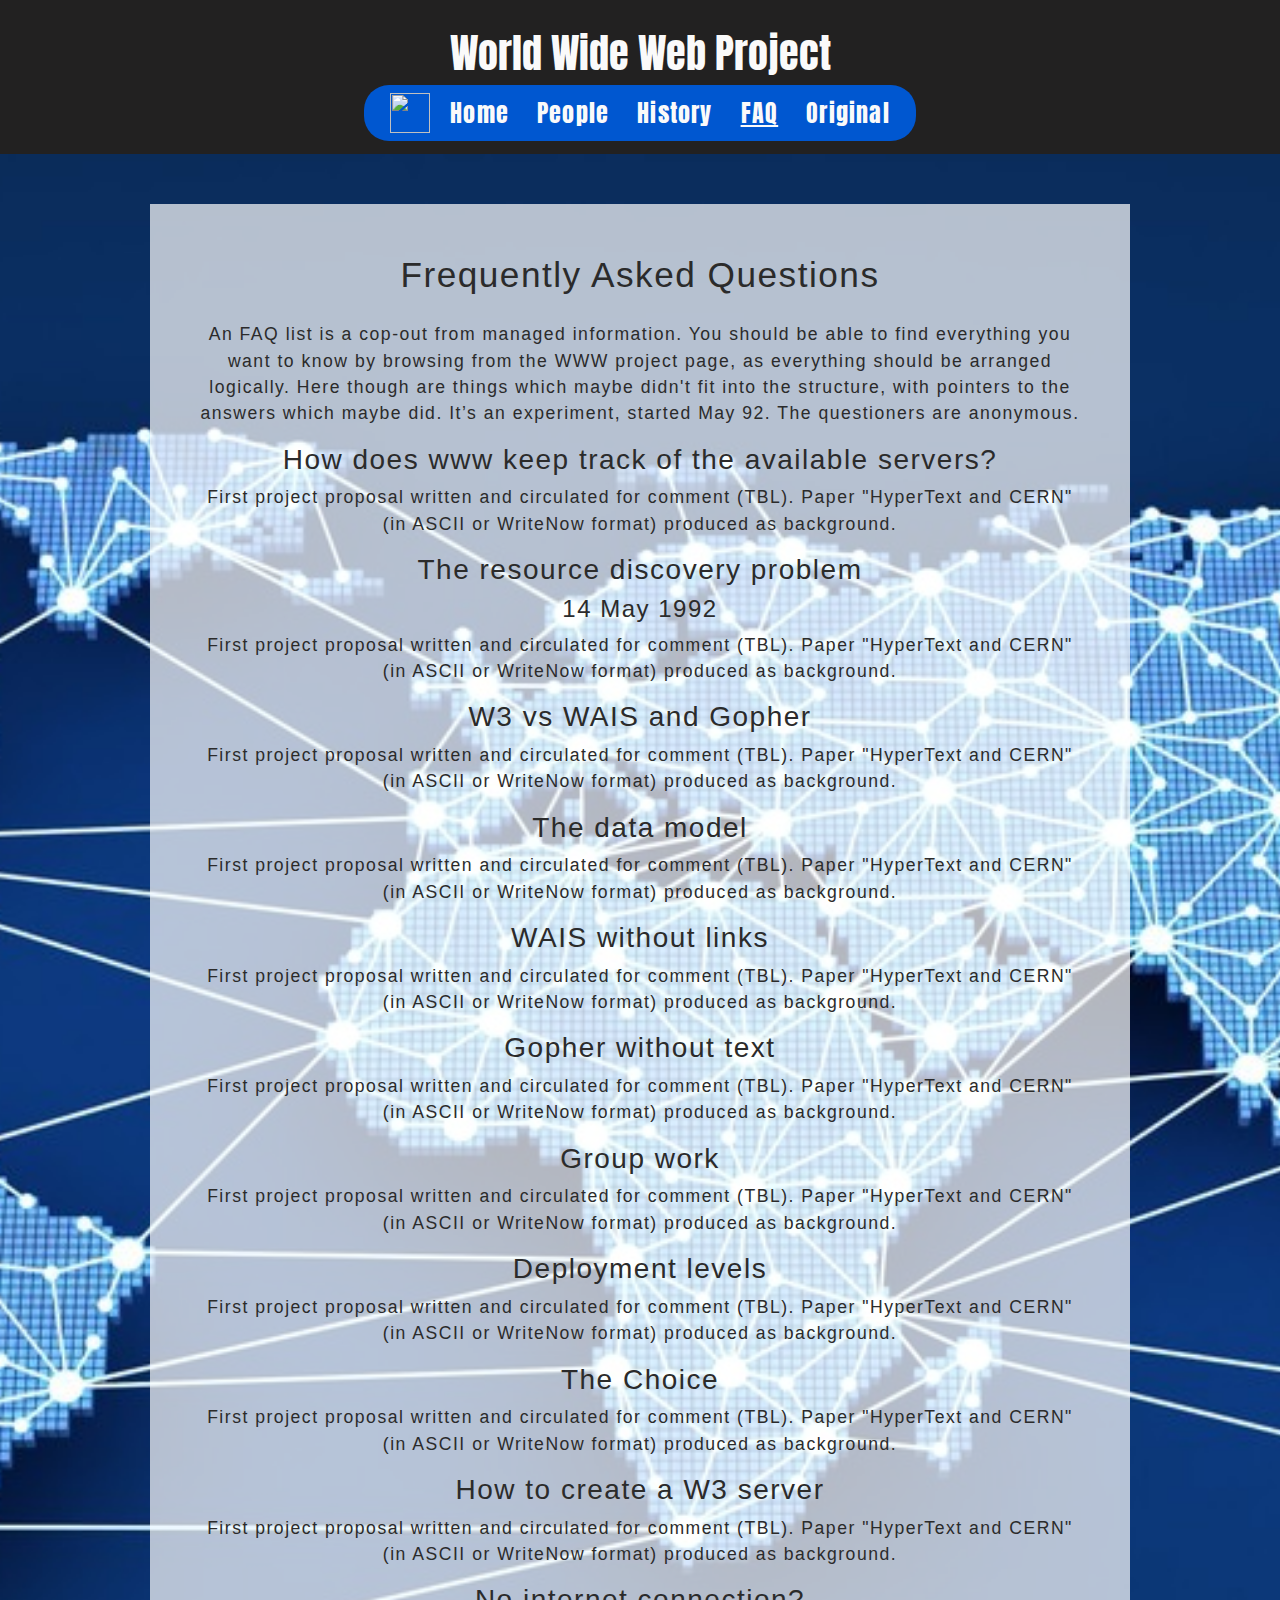
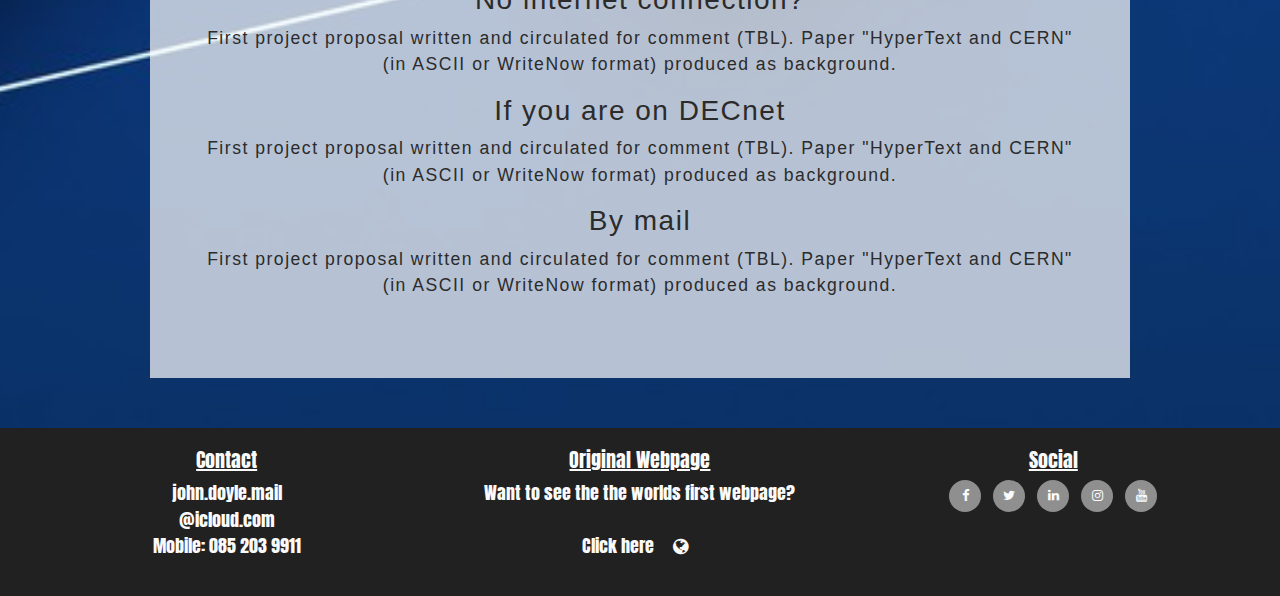
==== faq.html @ 51d4af47 "created faq.html with placeholder text+styles and deleted pdf" ====
<!DOCTYPE html>
<html lang="en">
<head>
    <meta charset="UTF-8" />
    <meta name="description" content="Coding Bootcamp Project">
    <meta name="keywords" content="HTML, CSS, JavaScript">
    <meta name="author" content="John Doyle">
    <meta name="viewport" content="width=device-width, initial-scale=1.0" />
    <meta http-equiv="X-UA-Compatible" content="ie=edge" />
    <link rel="icon" type="image/png" href="assets/images/favicon.png"/>
<!--CREDIT: favicon: https://favicon.io/-->
    <link rel="stylesheet" href="https://maxcdn.bootstrapcdn.com/bootstrap/4.2.1/css/bootstrap.min.css" type="text/css"/>
    <link rel="stylesheet" href="https://maxcdn.bootstrapcdn.com/font-awesome/4.7.0/css/font-awesome.min.css" type="text/css"/>
    <link rel="stylesheet" href="https://cdnjs.cloudflare.com/ajax/libs/hover.css/2.1.1/css/hover-min.css" type="text/css"/>
    <link rel="stylesheet" href="assets/css/style.css" type="text/css" />
    <title>The World Wide Web Project</title>
</head>
<body class="bg-color background">
<!--CREDIT: Image: https://www.educationworld.in/30th-anniversary-of-the-world-wide-web-or-www/-->
<header class="header-bg sticky-top">
      <br>
      <div class="title title-color">
        <h1>World Wide Web Project</h1>
      </div>
      <div>
        <div class="container-fluid">
        <nav class="navbar navbar-dark navbar-expand-sm">
            <a href="index.html"><img src="https://img.favpng.com/24/4/22/world-wide-web-png-favpng-R5TGzgddUXfAD5uJd755KHyGH.jpg" width="40" height="40" alt="" loading="lazy"></a>
            <button class="navbar-toggler ml-auto" type="button" data-toggle="collapse" data-target="#navbarNavDropdown" aria-controls="navbarNavDropdown" aria-expanded="false" aria-label="Toggle navigation">
            <span class="navbar-toggler-icon"></span></button>
            <div class="collapse navbar-collapse" id="navbarNavDropdown">
                <ul class="navbar-nav mr-auto">
                    <li class="www-nav-items list-inline-item">
                        <a class="button-align" href="index.html">Home</a>
                    </li>
                    <li class="www-nav-items list-inline-item">
                        <a class="button-align" href="people.html">People</a>
                    </li>
                    <li class="www-nav-items list-inline-item">
                        <a class="button-align" href="history.html">History</a>
                    </li>
                    <li class="www-nav-items list-inline-item">
                        <a class="button-align active" href="assets/pdfs/WWW-FAQ.pdf" target="_blank" rel="noreferrer">FAQ</a>
                    </li>
                    <li class="www-nav-items list-inline-item">
                        <a class="button-align" href="http://info.cern.ch/hypertext/WWW/TheProject.html" target="_blank" rel="noreferrer">Original</a>
                    </li>
                </ul>
            </div>
        </nav>
      </div>
      </div>
</header>
<section>
      <div class="faq">
        <div>
          <h2 class="faq-heading">Frequently Asked Questions</h2>
        </div>
        <div class="faq-items">
          <div>
            <p>
              An FAQ list is a cop-out from managed information. You should be able to find everything you want to know by 
              browsing from the WWW project page, as everything should be arranged logically. Here though are things which 
              maybe didn't fit into the structure, with pointers to the answers which maybe did. It’s an experiment, 
              started May 92. The questioners are anonymous.
            </p>
          </div>
          <div>
            <h3>How does www keep track of the available servers?</h3>
            <p>
              First project proposal written and circulated for comment (TBL).
              Paper "HyperText and CERN" (in ASCII or WriteNow format) produced
              as background.
            </p>
          </div>
          <div>
            <h3>The resource discovery problem</h3>
            <h4>14 May 1992</h4>
            <p>
              First project proposal written and circulated for comment (TBL).
              Paper "HyperText and CERN" (in ASCII or WriteNow format) produced
              as background.
            </p>
          </div>
          <div>
            <h3>W3 vs WAIS and Gopher</h3>
            <p>
              First project proposal written and circulated for comment (TBL).
              Paper "HyperText and CERN" (in ASCII or WriteNow format) produced
              as background.
            </p>
          </div>
          <div>
            <h3>The data model</h3>
            <p>
              First project proposal written and circulated for comment (TBL).
              Paper "HyperText and CERN" (in ASCII or WriteNow format) produced
              as background.
            </p>
          </div>
          <div>
            <h3>WAIS without links</h3>
            <p>
              First project proposal written and circulated for comment (TBL).
              Paper "HyperText and CERN" (in ASCII or WriteNow format) produced
              as background.
            </p>
          </div>
          <div>
            <h3>Gopher without text</h3>
            <p>
              First project proposal written and circulated for comment (TBL).
              Paper "HyperText and CERN" (in ASCII or WriteNow format) produced
              as background.
            </p>
          </div>
          <div>
            <h3>Group work</h3>
            <p>
              First project proposal written and circulated for comment (TBL).
              Paper "HyperText and CERN" (in ASCII or WriteNow format) produced
              as background.
            </p>
          </div>
          <div>
            <h3>Deployment levels</h3>
            <p>
              First project proposal written and circulated for comment (TBL).
              Paper "HyperText and CERN" (in ASCII or WriteNow format) produced
              as background.
            </p>
          </div>
          <div>
            <h3>The Choice</h3>
            <p>
              First project proposal written and circulated for comment (TBL).
              Paper "HyperText and CERN" (in ASCII or WriteNow format) produced
              as background.
            </p>
          </div>
          <div>
            <h3>How to create a W3 server</h3>
            <p>
              First project proposal written and circulated for comment (TBL).
              Paper "HyperText and CERN" (in ASCII or WriteNow format) produced
              as background.
            </p>
          </div>
          <div>
            <h3>No internet connection?</h3>
            <p>
              First project proposal written and circulated for comment (TBL).
              Paper "HyperText and CERN" (in ASCII or WriteNow format) produced
              as background.
            </p>
          </div>
          <div>
            <h3>If you are on DECnet</h3>
            <p>
              First project proposal written and circulated for comment (TBL).
              Paper "HyperText and CERN" (in ASCII or WriteNow format) produced
              as background.
            </p>
          </div>
          <div>
            <h3>By mail</h3>
            <p>
              First project proposal written and circulated for comment (TBL).
              Paper "HyperText and CERN" (in ASCII or WriteNow format) produced
              as background.
            </p>
          </div>
        </div>
      </div>
</section>
<footer class="container-fluid footer-bg">
      <div id="footer-details" class="row">
        <div class="col-md-4">
          <h5 class="uppercase underline general-sub">Contact</h5>
          <p class="inline-block">john.doyle.mail<br class="d-none d-sm-block">@icloud.com<br>Mobile: 085 203 9911</p>
        </div>
        <div class="col-md-4">
          <h5 class="uppercase underline general-sub">Original Webpage</h5>
          <p class="inline-block">Want to see the the worlds first webpage?<br><br>Click here
            <a href="http://info.cern.ch/hypertext/WWW/TheProject.html" target="_blank" rel="noreferrer" class="globe-icon">
              <i class="fa fa-globe" aria-hidden="true"></i>
              <span class="sr-only">Download Link</span>
            </a>
          </p>
        </div>
        <div class="col-md-4">
          <h5 class="uppercase underline general-sub">Social</h5>
          <ul class="list-inline social-links">
            <li class="list-inline-item">
              <a target="_blank" rel="noreferrer" href="https://www.facebook.com/john.doyle.796/">
                <i class="fa fa-facebook" aria-hidden="true"></i>
                <span class="sr-only">Facebook</span>
              </a>
            </li>
            <li class="list-inline-item">
              <a target="_blank" rel="noreferrer" href="https://twitter.com/JD_Aramantos">
                <i class="fa fa-twitter" aria-hidden="true"></i>
                <span class="sr-only">Twitter</span>
              </a>
            </li>
            <li class="list-inline-item">
              <a target="_blank" rel="noreferrer" href="https://www.linkedin.com/in/john-doyle-ab717a95/">
                <i class="fa fa-linkedin" aria-hidden="true"></i>
                <span class="sr-only">LinkedIn</span>
              </a>
            </li>
            <li class="list-inline-item">
              <a target="_blank" rel="noreferrer" href="https://www.instagram.com/jd_aramantos/">
                <i class="fa fa-instagram" aria-hidden="true"></i>
                <span class="sr-only">Instagram</span>
              </a>
            </li>
            <li class="list-inline-item">
              <a target="_blank" rel="noreferrer" href="https://www.youtube.com/channel/UC_wOhkiRlmf1r1EILnQajcQ?view_as=subscriber">
                <i class="fa fa-youtube" aria-hidden="true"></i>
                <span class="sr-only">Youtube</span>
              </a>
            </li>
          </ul>
        </div>
      </div>
    </footer>
    <script src="https://code.jquery.com/jquery-3.3.1.slim.min.js" integrity="sha384-q8i/X+965DzO0rT7abK41JStQIAqVgRVzpbzo5smXKp4YfRvH+8abtTE1Pi6jizo" crossorigin="anonymous"></script>
    <script src="https://cdnjs.cloudflare.com/ajax/libs/popper.js/1.14.3/umd/popper.min.js" integrity="sha384-ZMP7rVo3mIykV+2+9J3UJ46jBk0WLaUAdn689aCwoqbBJiSnjAK/l8WvCWPIPm49" crossorigin="anonymous"></script>
    <script src="https://stackpath.bootstrapcdn.com/bootstrap/4.1.3/js/bootstrap.min.js" integrity="sha384-ChfqqxuZUCnJSK3+MXmPNIyE6ZbWh2IMqE241rYiqJxyMiZ6OW/JmZQ5stwEULTy" crossorigin="anonymous"></script>
</body>
</html>
---- assets/css/style.css ----
@import url("https://fonts.googleapis.com/css2?family=Anton&family=Titillium+Web&display=swap");

/*-------------------------Colours */

.bg-color {
  background-color: rgba(34, 33, 33, 1);
}

.title-color {
  color: #fafafa;
}

.header-bg {
  background-color: rgba(34, 33, 33, 1);
}

.footer-bg {
  background-color: rgba(34, 33, 33, 1);
}

/*-------------------------Body */

body {
  font-family: "Anton", sans-serif;
  color: rgba(34, 33, 33, 1);
}

a {
  color: #fafafa;
  padding: 0px 10px;
}

.underline {
  text-decoration: underline;
}

.background {
  background: url("../images/internet.jpeg") no-repeat no-repeat center center;
/* CREDIT: Image: https://www.educationworld.in/30th-anniversary-of-the-world-wide-web-or-www/ */
  -webkit-background-size: cover;
  -moz-background-size: cover;
  -o-background-size: cover;
  background-size: cover;
  background-color: rgba(34, 33, 33, 1);
  max-width: 100%;
  height: auto;
}

/*-------------------------Header */

header{
  padding: 5px;
}

.title {
  text-align: center;
  font-size: 150%;
}

nav{
  background-color: rgb(0, 87, 208);
  margin: auto;
  border-radius: 25px;
  width: fit-content;
  margin-bottom: 8px;
}

.www-nav {
  color: #fafafa;
  text-decoration: none;
  background-color: rgb(0, 87, 208);
  width: 100%;
  text-align: center;
  border-radius: 25px;
  margin: 0px 15px;
}

.www-nav-items {
  color: #fafafa;
  text-decoration: none;
  font-size: 150%;
  position: relative;
  padding-top: 10px;
  letter-spacing: 1.2px;
  vertical-align: sub;
}

.www-nav-items a:hover {
  color: #9ac4ff;
}

.active {
  text-decoration: underline;
}

.list-inline-item,
.www-nav-items {
  margin: 0;
  padding: 0;
}

/*-------------------------Footer */

footer {
  color: #fafafa;
  min-height: 120px;
  margin: 0;
  text-align: center;
  margin-top: 20px;
}

footer p {
  font-size: 110%;
  color: #fafafa;
}

/* globe icon color & color change animation */
.globe-icon i {
  font-size: 18px;
  color: #fafafa;
  text-align: center;
  padding-left: 5px;
  transition: all 0.35s ease-in-out;
  -moz-transition: all 0.35s ease-in-out;
  -webkit-transition: all 0.35s ease-in-out;
  -o-transition: all 0.35s ease-in-out;
}

.globe-icon i:hover {
  color: rgb(0, 87, 208);
}

.social-links a{
  padding: 0;
}

/* Social Links styles & color change animation */
.social-links li a i {
  width: 32px;
  height: 32px;
  padding: 12px 0;
  border-radius: 50%;
  font-size: 13px;
  line-height: 7px;
  text-align: center;
  color: #fafafa;
  background: #8f8f8f;
  transition: all 0.35s ease-in-out;
  -moz-transition: all 0.35s ease-in-out;
  -webkit-transition: all 0.35s ease-in-out;
  -o-transition: all 0.35s ease-in-out;
}

.social-links li a i:hover {
  background-color: rgb(0, 87, 208);
}

#footer-details {
  padding: 20px;
}

/*-------------------------Introduction */

.para {
  font-family: "Titillium", sans-serif;
  letter-spacing: 1.5px;
  margin: 80px 0px;
  overflow: hidden;
  color: #2b2b2b;
}

/* Intro paragraph styles and animation */
.intro-para {
  text-align: center;
  background-color: rgba(255, 255, 255, 0.7);
  border: 5px;
  border-color: #000;
  margin: 50px;
  list-style: none;
  padding: 50px;

  animation-name: intro-para-zoom;
  animation-duration: 4s;
  animation-fill-mode: forwards;
}

@keyframes intro-para-zoom {
  from {
    transform: scale(0.01);
  }
  to {
    transform: scale(1.1);
  }
}

ul .intro-para {
  margin: 0;
}

.intro-para-first {
  font-size: 250%;
}

.intro-para-second {
  font-size: 200%;
}

.intro-para-third {
  font-size: 200%;
}

.intro-para-first,
.intro-para-second,
.intro-para-third {
  margin: 25px;
  padding: 25px;
}

/*-------------------------People */

.people {
  font-family: "Titillium", sans-serif;
  letter-spacing: 1.5px;
  text-align: center;
  font-size: 110%;
  color: #2b2b2b;
  background-color: rgba(255, 255, 255, 0.7);
  border: 5px;
  border-color: #000;
  margin: 50px 150px;
  list-style: none;
  padding: 50px;
}


#people-title {
  margin: 25px 0px;
  font-size: 180%;
}

.people-name {
  margin-top: 60px;
  font-size: 100%;
}

section img {
  object-fit: cover;
}

.people-pic {
  padding: 5px;
}

#dave-raggett {
  background-color: #fafafa;
}

/*-------------------------History */

.history {
  font-family: "Titillium", sans-serif;
  letter-spacing: 1.5px;
  text-align: center;
  font-size: 110%;
  color: #2b2b2b;
  background-color: rgba(255, 255, 255, 0.7);
  border: 5px;
  border-color: #000;
  margin: 50px 150px;
  list-style: none;
  padding: 50px;
}

.history-heading {
  color: #2b2b2b;
  margin-bottom: 25px;
  font-size: 200%;
}

.timeline-item {
  padding: 4em 2em 0em 2em;
  position: relative;
  color: #2b2b2b;
  border-left: 1px solid;
}

.timeline-item p {
  padding: 0;
  margin: 0;
  text-align: left;
}

.timeline-item::before {
  content: attr(data-dates);
  position: absolute;
  left: 2.5em;
  top: 3em;
  display: block;
  font-weight: 800;
  font-size: 13px;
  padding: 0;
  margin: 0;
}

.timeline-item::after {
  width: 12px;
  height: 12px;
  display: block;
  top: 2.4em;
  position: absolute;
  left: -6px;
  border-radius: 12px;
  content: "";
  background-color: #0057d0;
}

.history-items {
  margin-bottom: 30px;
}

/*-------------------------FAQ */

.faq {
  font-family: "Titillium", sans-serif;
  letter-spacing: 1.5px;
  text-align: center;
  font-size: 110%;
  color: #2b2b2b;
  background-color: rgba(255, 255, 255, 0.7);
  border: 5px;
  border-color: #000;
  margin: 50px 150px;
  list-style: none;
  padding: 50px;
}

.faq-heading {
  color: #2b2b2b;
  margin-bottom: 25px;
  font-size: 200%;
}

.faq-items {
  margin-bottom: 30px;
}
/*-------------------------Media Queries */

@media screen and (max-width: 970px) {

  
  .intro-para {
    margin: 20px;
  }

  .intro-para-first {
    font-size: 150%;
    margin-top: 20px;
  }

  .intro-para-second {
    font-size: 125%;
  }

  .intro-para-third {
    font-size: 125%;
    margin-bottom: 20px;
  }

  .history {
    margin: 0;
    width: 100%;
  }

  .people {
    margin: 0;
    width: 100%;
    padding: 0;
  }

  #people-title {
    margin-top: 50px;
  }

  h1 {
    font-size: 1.8rem;
  }

}

@media screen and (max-width: 770px) {

  footer {
    margin: 0px 50px;
  }

  #people-title {
    margin-top: 50px;
  }

  .list-inline-item:not(:last-child) {
    margin: 0;
  }

.md-m-0 {
    margin: 0;
    padding: 0;
  }

.intro-para-first,
.intro-para-second,
.intro-para-third {
    margin: 40px 0px;
    padding: 0;
  }

}

@media screen and (max-width: 575px) {

nav{
    text-align: left;
    width: 100%;
  }

}

@media screen and (max-width: 320px) {

  .navbar-brand,
  .www-nav-items,
  .list-inline-item,
  .www-nav {
    margin: 0;
  }

  .intro-para {
    margin: 0;
    padding: 0;
    width: 100%;
    font-size: 90%;
  }

  .intro-para-first {
    margin-top: 20px;
  }

  .intro-para-third {
    margin-bottom: 20px;
  }

  .intro-para-first,
  .intro-para-second,
  .intro-para-third {
    margin-right: 10px;
    margin-left: 10px;
    padding: 25px;
  }

  .history {
    margin: 0;
    width: 100%;
  }

  .people {
    margin: 0;
    width: 100%;
  }

  #people-title {
    margin-top: 50px;
  }

  h1 {
    font-size: 1.8rem;
  }

}
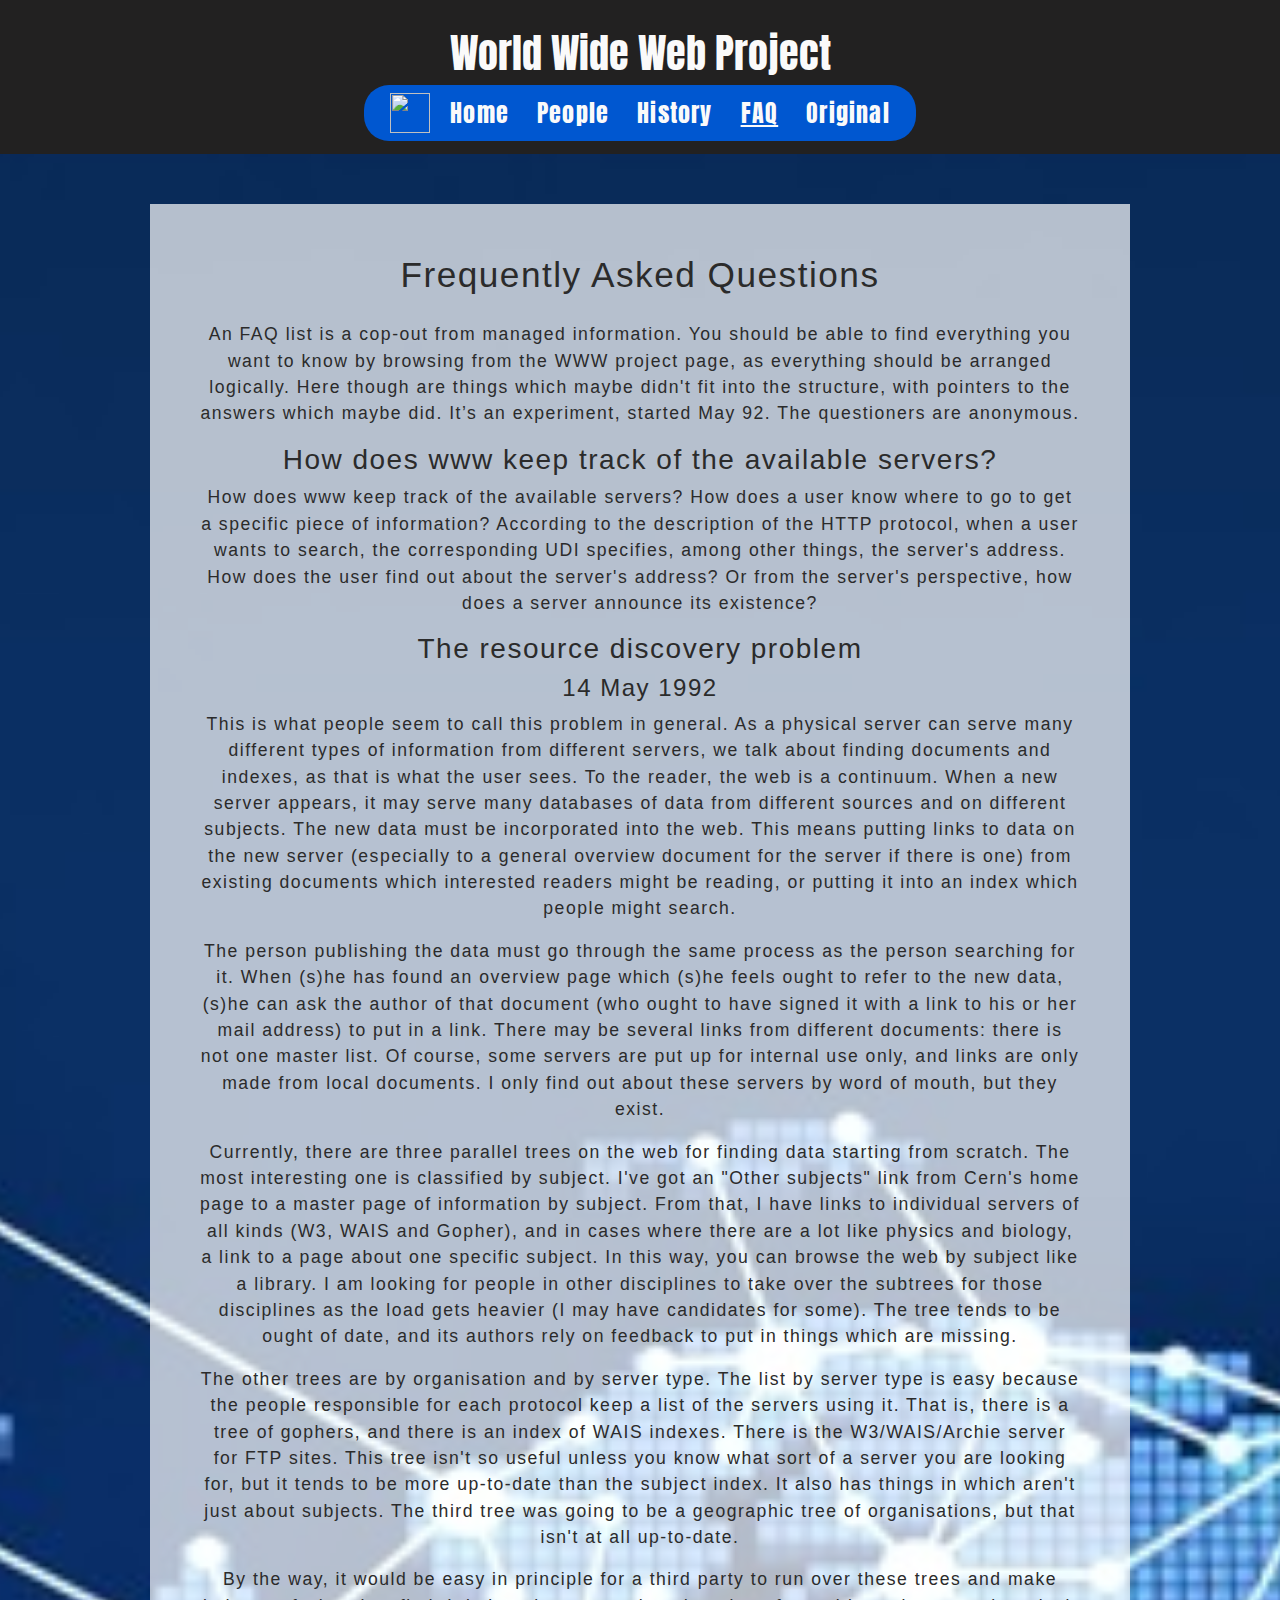
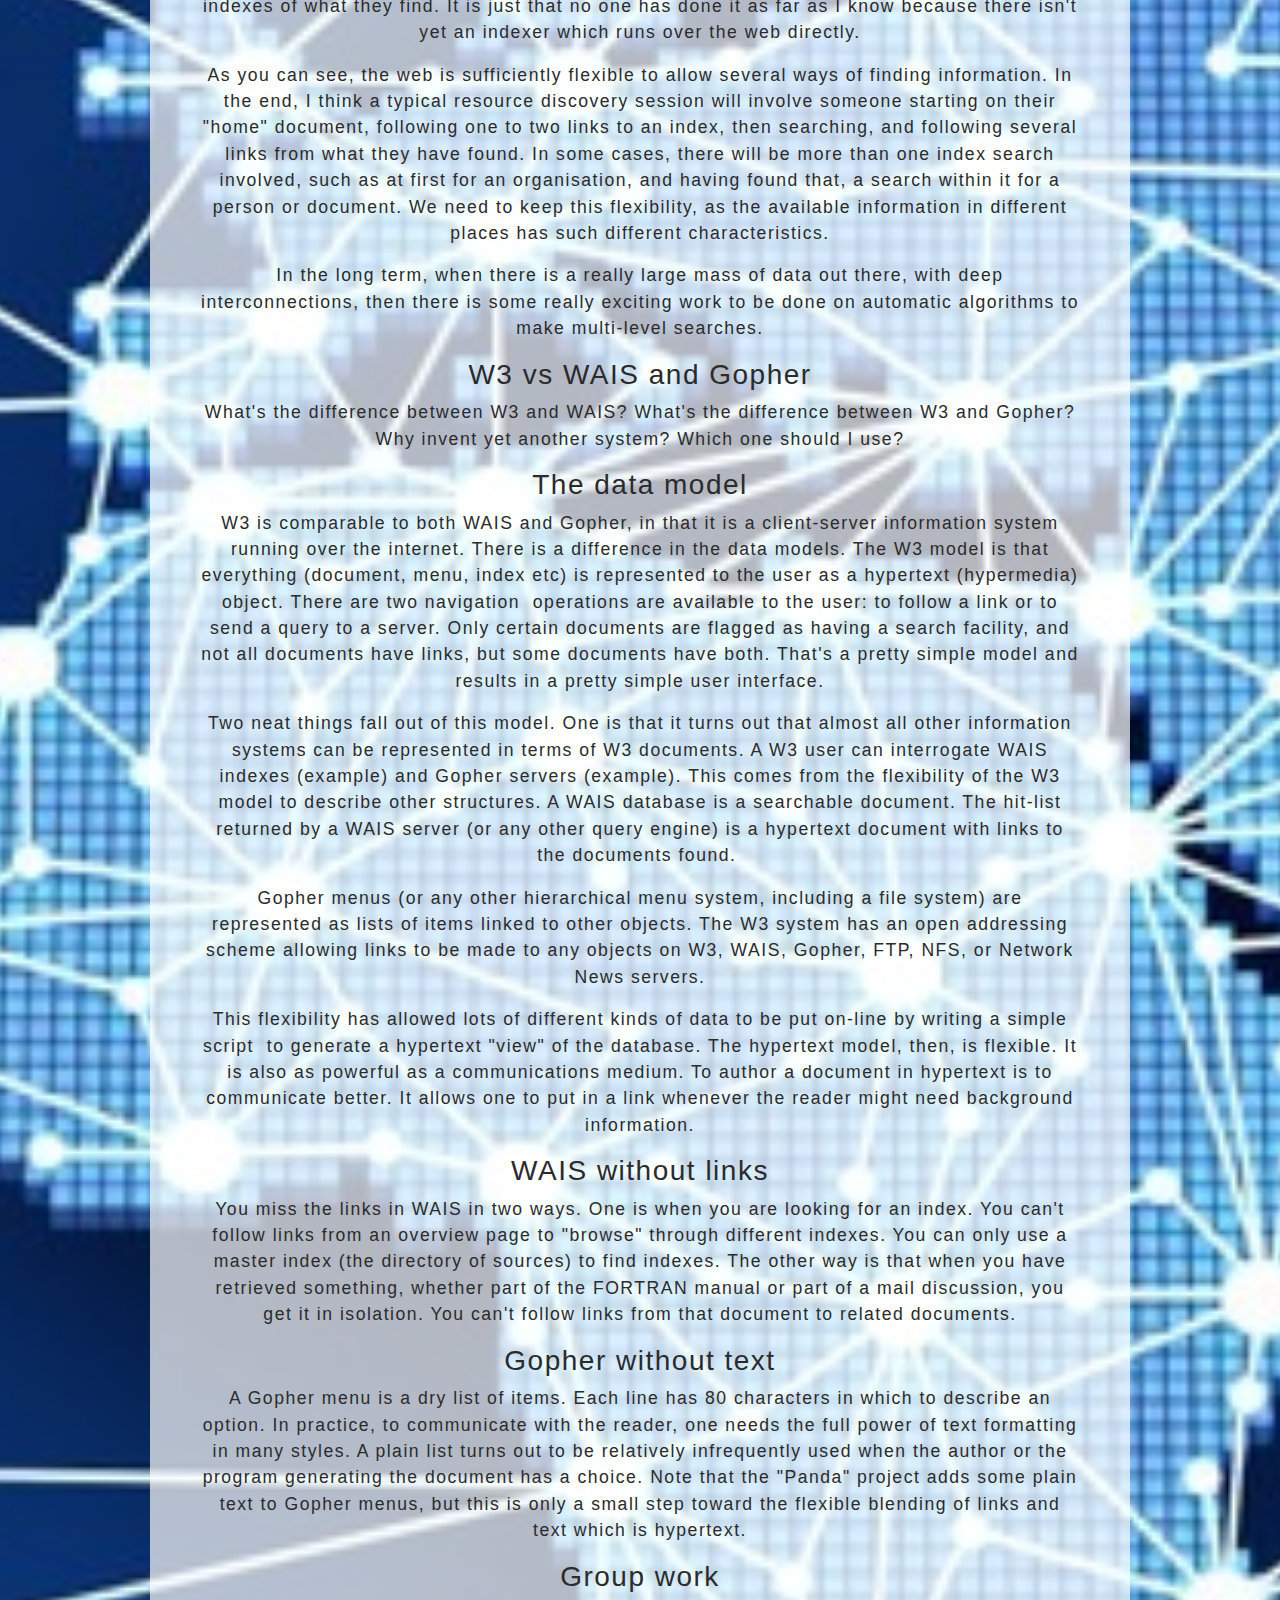
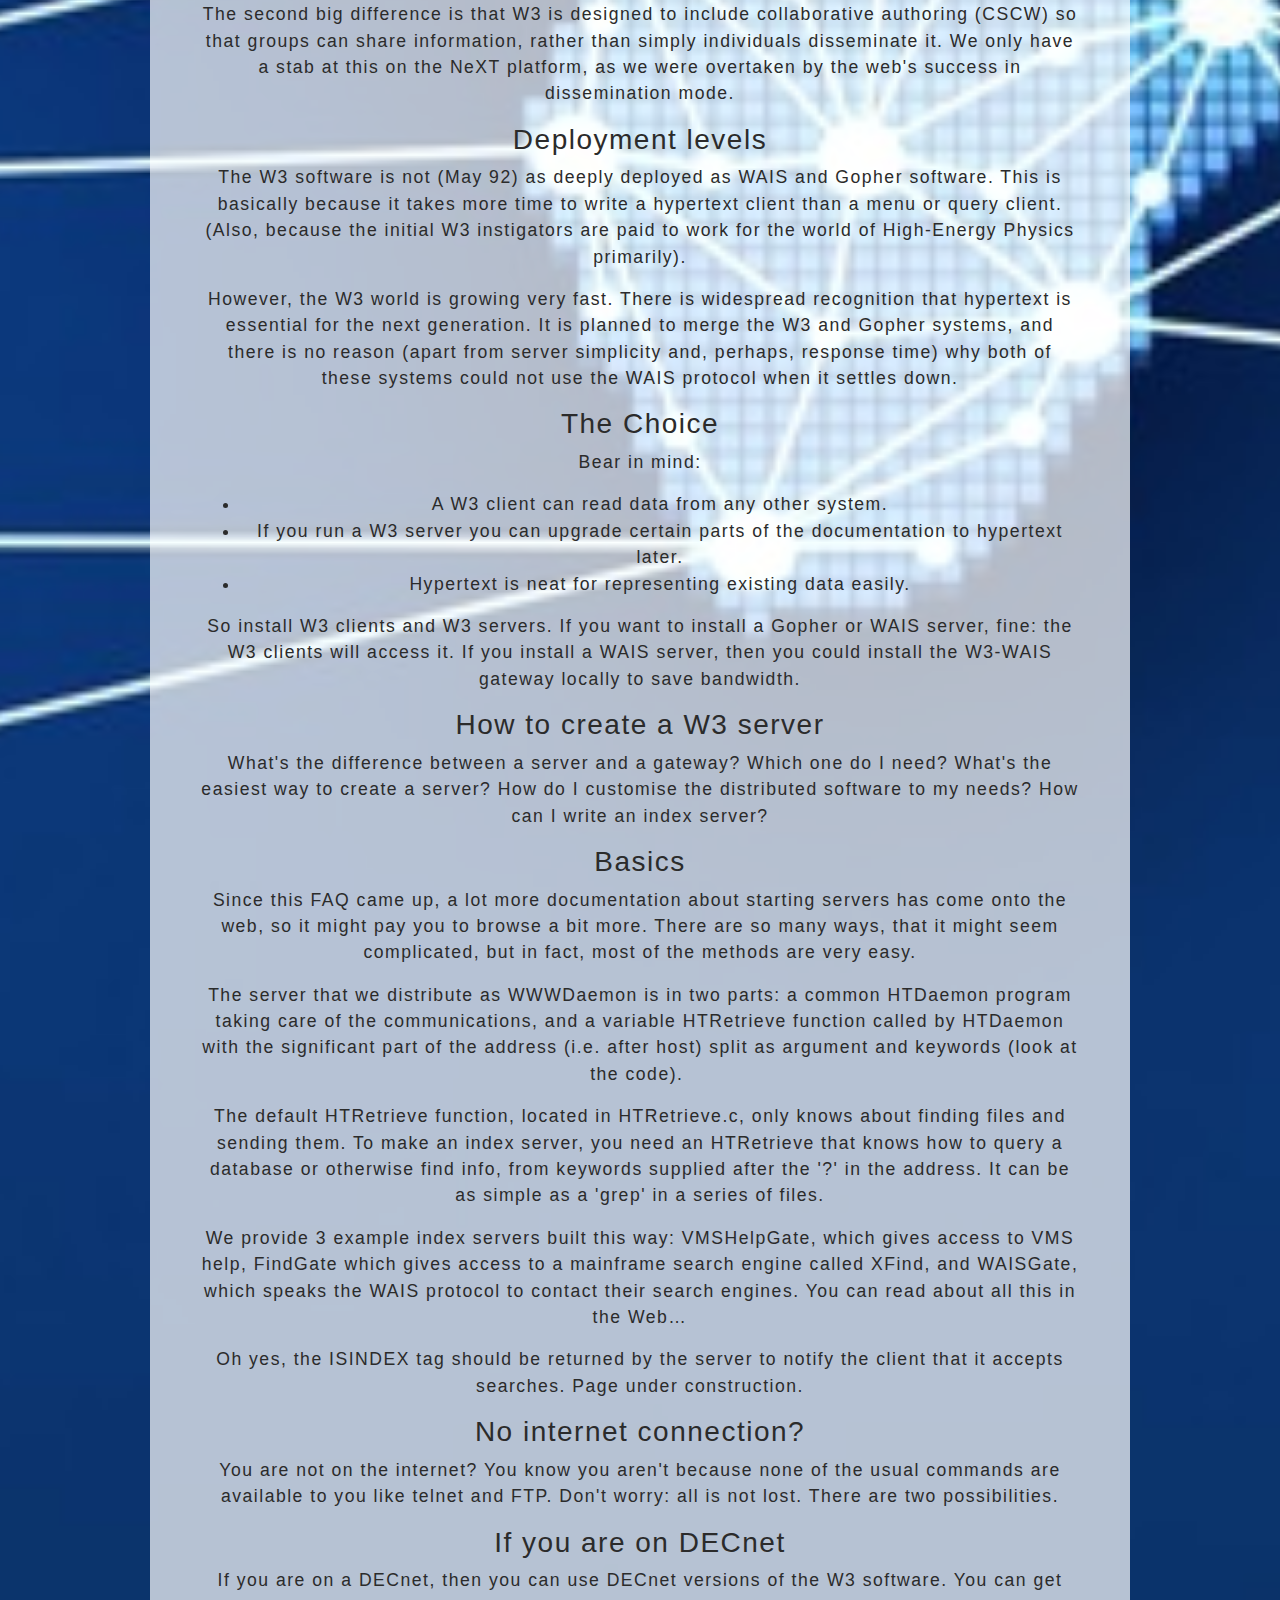
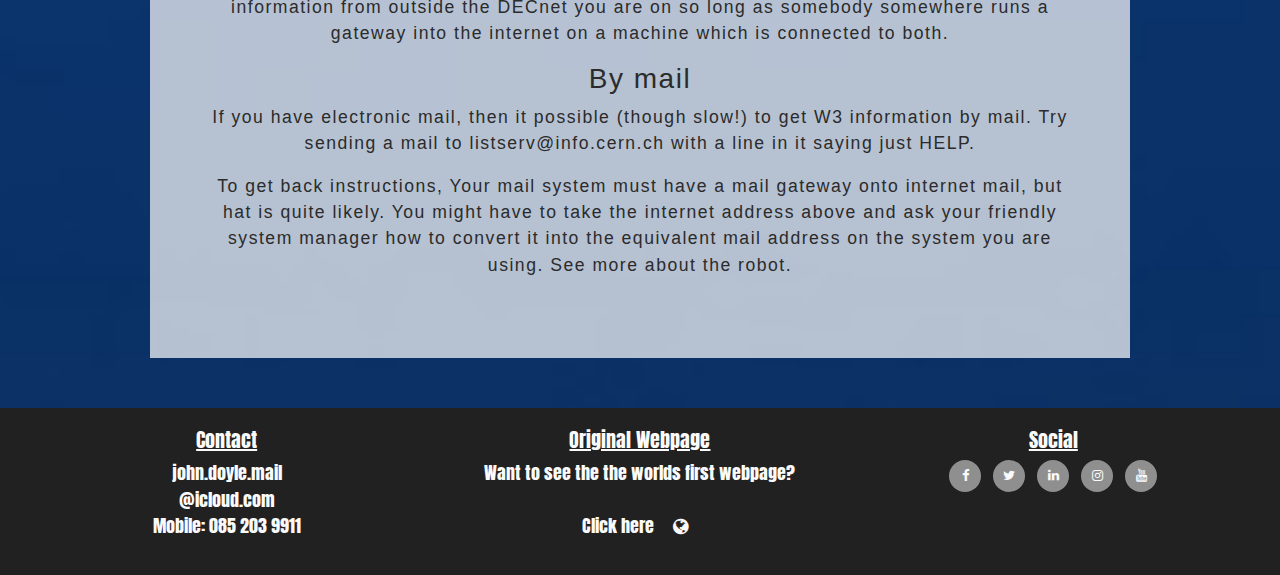
==== commit 64951087: "fixed wrong link to faq.html in faq.html and edited readme" ====
--- a/faq.html
+++ b/faq.html
@@ -40,7 +40,7 @@
                         <a class="button-align" href="history.html">History</a>
                     </li>
                     <li class="www-nav-items list-inline-item">
-                        <a class="button-align active" href="assets/pdfs/WWW-FAQ.pdf" target="_blank" rel="noreferrer">FAQ</a>
+                        <a class="button-align active" href="faq.html" target="_blank" rel="noreferrer">FAQ</a>
                     </li>
                     <li class="www-nav-items list-inline-item">
                         <a class="button-align" href="http://info.cern.ch/hypertext/WWW/TheProject.html" target="_blank" rel="noreferrer">Original</a>
@@ -58,7 +58,7 @@
         </div>
         <div class="faq-items">
           <div>
-            <p>
+            <p class="faq-para">
               An FAQ list is a cop-out from managed information. You should be able to find everything you want to know by 
               browsing from the WWW project page, as everything should be arranged logically. Here though are things which 
               maybe didn't fit into the structure, with pointers to the answers which maybe did. It’s an experiment, 
@@ -66,108 +66,225 @@
             </p>
           </div>
           <div>
-            <h3>How does www keep track of the available servers?</h3>
-            <p>
-              First project proposal written and circulated for comment (TBL).
-              Paper "HyperText and CERN" (in ASCII or WriteNow format) produced
-              as background.
-            </p>
-          </div>
-          <div>
-            <h3>The resource discovery problem</h3>
-            <h4>14 May 1992</h4>
-            <p>
-              First project proposal written and circulated for comment (TBL).
-              Paper "HyperText and CERN" (in ASCII or WriteNow format) produced
-              as background.
-            </p>
-          </div>
-          <div>
-            <h3>W3 vs WAIS and Gopher</h3>
-            <p>
-              First project proposal written and circulated for comment (TBL).
-              Paper "HyperText and CERN" (in ASCII or WriteNow format) produced
-              as background.
-            </p>
-          </div>
-          <div>
-            <h3>The data model</h3>
-            <p>
-              First project proposal written and circulated for comment (TBL).
-              Paper "HyperText and CERN" (in ASCII or WriteNow format) produced
-              as background.
-            </p>
-          </div>
-          <div>
-            <h3>WAIS without links</h3>
-            <p>
-              First project proposal written and circulated for comment (TBL).
-              Paper "HyperText and CERN" (in ASCII or WriteNow format) produced
-              as background.
-            </p>
-          </div>
-          <div>
-            <h3>Gopher without text</h3>
-            <p>
-              First project proposal written and circulated for comment (TBL).
-              Paper "HyperText and CERN" (in ASCII or WriteNow format) produced
-              as background.
-            </p>
-          </div>
-          <div>
-            <h3>Group work</h3>
-            <p>
-              First project proposal written and circulated for comment (TBL).
-              Paper "HyperText and CERN" (in ASCII or WriteNow format) produced
-              as background.
-            </p>
-          </div>
-          <div>
-            <h3>Deployment levels</h3>
-            <p>
-              First project proposal written and circulated for comment (TBL).
-              Paper "HyperText and CERN" (in ASCII or WriteNow format) produced
-              as background.
-            </p>
-          </div>
-          <div>
-            <h3>The Choice</h3>
-            <p>
-              First project proposal written and circulated for comment (TBL).
-              Paper "HyperText and CERN" (in ASCII or WriteNow format) produced
-              as background.
-            </p>
-          </div>
-          <div>
-            <h3>How to create a W3 server</h3>
-            <p>
-              First project proposal written and circulated for comment (TBL).
-              Paper "HyperText and CERN" (in ASCII or WriteNow format) produced
-              as background.
-            </p>
-          </div>
-          <div>
-            <h3>No internet connection?</h3>
-            <p>
-              First project proposal written and circulated for comment (TBL).
-              Paper "HyperText and CERN" (in ASCII or WriteNow format) produced
-              as background.
-            </p>
-          </div>
-          <div>
-            <h3>If you are on DECnet</h3>
-            <p>
-              First project proposal written and circulated for comment (TBL).
-              Paper "HyperText and CERN" (in ASCII or WriteNow format) produced
-              as background.
-            </p>
-          </div>
-          <div>
-            <h3>By mail</h3>
-            <p>
-              First project proposal written and circulated for comment (TBL).
-              Paper "HyperText and CERN" (in ASCII or WriteNow format) produced
-              as background.
+            <h3 class="faq-sub-heading">How does www keep track of the available servers?</h3>
+            <p class="faq-para">
+              How does www keep track of the available servers? How does a user know where to go to get a specific piece 
+              of information? According to the description of the HTTP protocol, when a user wants to search, 
+              the corresponding UDI specifies, among other things, the server's address. How does the user find out 
+              about the server's address? Or from the server's perspective, how does a server announce its existence?
+            </p>
+          </div>
+          <div>
+            <h3 class="faq-sub-heading">The resource discovery problem</h3>
+            <h4 class="faq-date">14 May 1992</h4>
+            <p class="faq-para">
+              This is what people seem to call this problem in general.
+              As a physical server can serve many different types of information from different servers, 
+              we talk about finding documents and indexes, as that is what the user sees. To the reader, 
+              the web is a continuum. When a new server appears, it may serve many databases of data from 
+              different sources and on different subjects. The new data must be incorporated into the web. 
+              This means putting links to data on the new server (especially to a general overview document 
+              for the server if there is one) from existing documents which interested readers might be reading, 
+              or putting it into an index which people might search.
+            </p>
+            <p class="faq-para">
+              The person publishing the data must go through the same process as the person searching for it. 
+              When (s)he has found an overview page which (s)he feels ought to refer to the new data, (s)he can 
+              ask the author of that document (who ought to have signed it with a link to his or her mail address) 
+              to put in a link. There may be several links from different documents: there is not one master list. 
+              Of course, some servers are put up for internal use only, and links are only made from local documents. 
+              I only find out about these servers by word of mouth, but they exist.
+            </p>
+            <p class="faq-para">
+              Currently, there are three parallel trees on the web for finding data starting from scratch. 
+              The most interesting one is classified by subject. I've got an "Other subjects" link from Cern's 
+              home page to a master page of information by subject. From that, I have links to individual servers 
+              of all kinds (W3, WAIS and Gopher), and in cases where there are a lot like physics and biology, 
+              a link to a page about one specific subject. In this way, you can browse the web by subject like a library. 
+              I am looking for people in other disciplines to take over the subtrees for those disciplines as the 
+              load gets heavier (I may have candidates for some). The tree tends to be ought of date, and its authors 
+              rely on feedback to put in things which are missing.
+            </p>
+            <p class="faq-para">
+              The other trees are by organisation and by server type. The list by server type is easy because the 
+              people responsible for each protocol keep a list of the servers using it. That is, there is a tree of 
+              gophers, and there is an index of WAIS indexes. There is the W3/WAIS/Archie server for FTP sites. 
+              This tree isn't so useful unless you know what sort of a server you are looking for, but it tends 
+              to be more up-to-date than the subject index. It also has things in which aren't just about subjects. 
+              The third tree was going to be a geographic tree of organisations, but that isn't at all up-to-date.
+
+            </p>
+            <p class="faq-para">
+              By the way, it would be easy in principle for a third party to run over these trees and make indexes of 
+              what they find. It is just that no one has done it as far as I know because there isn't yet an indexer 
+              which runs over the web directly.
+            </p>
+            <p class="faq-para">
+              As you can see, the web is sufficiently flexible to allow several ways of finding information. 
+              In the end, I think a typical resource discovery session will involve someone starting on their 
+              "home" document, following one to two links to an index, then searching, and following several 
+              links from what they have found. In some cases, there will be more than one index search involved, 
+              such as at first for an organisation, and having found that, a search within it for a person or document. 
+              We need to keep this flexibility, as the available information in different places has such different 
+              characteristics.
+            </p>
+            <p class="faq-para">
+              In the long term, when there is a really large mass of data out there, with deep interconnections, 
+              then there is some really exciting work to be done on automatic algorithms to make multi-level searches.
+            </p>
+          </div>
+          <div>
+            <h3 class="faq-sub-heading">W3 vs WAIS and Gopher</h3>
+            <p class="faq-para">
+              What's the difference between W3 and WAIS? What's the difference between W3 and Gopher? 
+              Why invent yet another system? Which one should I use?
+            </p>
+          </div>
+          <div>
+            <h3 class="faq-sub-heading">The data model</h3>
+            <p class="faq-para"> 
+              W3 is comparable to both WAIS and Gopher, in that it is a client-server information system running 
+              over the internet. There is a difference in the data models. The W3 model is that everything (document, 
+              menu, index etc) is represented to the user as a hypertext (hypermedia) object. There are two navigation 
+              operations are available to the user: to follow a link or to send a query to a server. Only certain 
+              documents are flagged as having a search facility, and not all documents have links, but some documents 
+              have both. That's a pretty simple model and results in a pretty simple user interface.
+            </p>
+            <p class="faq-para">
+              Two neat things fall out of this model. One is that it turns out that almost all other information 
+              systems can be represented in terms of W3 documents. A W3 user can interrogate WAIS indexes (example) 
+              and Gopher servers (example). This comes from the flexibility of the W3 model to describe other structures. 
+              A WAIS database is a searchable document. The hit-list returned by a WAIS server (or any other query engine) 
+              is a hypertext document with links to the documents found. 
+            </p>
+            <p class="faq-para">
+              Gopher menus (or any other hierarchical menu system, including a file system) are represented as lists of 
+              items linked to other objects. The W3 system has an open addressing scheme allowing links to be made to 
+              any objects on W3, WAIS, Gopher, FTP, NFS, or Network News servers.
+            </p>
+            <p class="faq-para">
+              This flexibility has allowed lots of different kinds of data to be put on-line by writing a simple script 
+              to generate a hypertext "view" of the database. The hypertext model, then, is flexible. It is also as 
+              powerful as a communications medium. To author a document in hypertext is to communicate better. It 
+              allows one to put in a link whenever the reader might need background information.
+            </p>
+          </div>
+          <div>
+            <h3 class="faq-sub-heading">WAIS without links</h3>
+            <p class="faq-para">
+              You miss the links in WAIS in two ways. One is when you are looking for an index. You can't follow 
+              links from an overview page to "browse" through different indexes. You can only use a master index 
+              (the directory of sources) to find indexes. The other way is that when you have retrieved something, 
+              whether part of the FORTRAN manual or part of a mail discussion, you get it in isolation. You can't 
+              follow links from that document to related documents.
+            </p>
+          </div>
+          <div>
+            <h3 class="faq-sub-heading">Gopher without text</h3>
+            <p class="faq-para">
+              A Gopher menu is a dry list of items. Each line has 80 characters in which to describe an option. 
+              In practice, to communicate with the reader, one needs the full power of text formatting in many styles. 
+              A plain list turns out to be relatively infrequently used when the author or the program generating the 
+              document has a choice. Note that the "Panda" project adds some plain text to Gopher menus, but this is 
+              only a small step toward the flexible blending of links and text which is hypertext.
+            </p>
+          </div>
+          <div>
+            <h3 class="faq-sub-heading">Group work</h3>
+            <p class="faq-para">
+              The second big difference is that W3 is designed to include collaborative authoring (CSCW) so that 
+              groups can share information, rather than simply individuals disseminate it. We only have a stab at 
+              this on the NeXT platform, as we were overtaken by the web's success in dissemination mode.
+            </p>
+          </div>
+          <div>
+            <h3 class="faq-sub-heading">Deployment levels</h3>
+            <p class="faq-para">
+              The W3 software is not (May 92) as deeply deployed as WAIS and Gopher software. This is basically 
+              because it takes more time to write a hypertext client than a menu or query client. (Also, because 
+              the initial W3 instigators are paid to work for the world of High-Energy Physics primarily).
+            </p>
+            <p class="faq-para">
+              However, the W3 world is growing very fast. There is widespread recognition that hypertext is 
+              essential for the next generation. It is planned to merge the W3 and Gopher systems, and there is 
+              no reason (apart from server simplicity and, perhaps, response time) why both of these systems could 
+              not use the WAIS protocol when it settles down.
+            </p>
+          </div>
+          <div>
+            <h3 class="faq-sub-heading">The Choice</h3>
+            <p class="faq-para">
+              Bear in mind:
+              <ul class="faq-para-list">
+                <li>A W3 client can read data from any other system.</li>
+                <li>If you run a W3 server you can upgrade certain parts of the documentation to hypertext later.</li>
+                <li>Hypertext is neat for representing existing data easily.</li>
+              </ul>
+              <p class="faq-para">So install W3 clients and W3 servers. If you want to install a Gopher or WAIS server, 
+              fine: the W3 clients will access it. If you install a WAIS server, then you could install 
+              the W3-WAIS gateway locally to save bandwidth.
+              </p>
+            </p>
+          </div>
+          <div>
+            <h3 class="faq-sub-heading">How to create a W3 server</h3>
+            <p class="faq-para">
+              What's the difference between a server and a gateway? Which one do I need? What's the easiest way 
+              to create a server? How do I customise the distributed software to my needs? How can I write an index server?
+            </p>
+          </div>
+          <div>
+            <h3 class="faq-sub-heading">Basics</h3>
+            <p class="faq-para">
+              Since this FAQ came up, a lot more documentation about starting servers has come onto the web, 
+              so it might pay you to browse a bit more. There are so many ways, that it might seem complicated, 
+              but in fact, most of the methods are very easy.
+            </p>
+            <p class="faq-para">
+              The server that we distribute as WWWDaemon is in two parts: a common HTDaemon program taking care of 
+              the communications, and a variable HTRetrieve function called by HTDaemon with the significant part 
+              of the address (i.e. after host) split as argument and keywords (look at the code). 
+            </p>
+            <p class="faq-para">
+              The default HTRetrieve function, located in HTRetrieve.c, only knows about finding files and sending them. 
+              To make an index server, you need an HTRetrieve that knows how to query a database or otherwise find info, 
+              from keywords supplied after the '?' in the address. It can be as simple as a 'grep' in a series of files.
+            </p>
+            <p class="faq-para">
+              We provide 3 example index servers built this way: VMSHelpGate, which gives access to VMS help, FindGate 
+              which gives access to a mainframe search engine called XFind, and WAISGate, which speaks the WAIS protocol 
+              to contact their search engines. You can read about all this in the Web…
+            </p>
+            <p class="faq-para">
+              Oh yes, the ISINDEX tag should be returned by the server to notify the client that it accepts searches.
+              Page under construction.
+            </p>
+          </div>
+          <div>
+            <h3 class="faq-sub-heading">No internet connection?</h3>
+            <p class="faq-para">
+              You are not on the internet? You know you aren't because none of the usual commands are available 
+              to you like telnet and FTP. Don't worry: all is not lost. There are two possibilities.
+            </p>
+          </div>
+          <div>
+            <h3 class="faq-sub-heading">If you are on DECnet</h3>
+            <p class="faq-para">
+              If you are on a DECnet, then you can use DECnet versions of the W3 software. You can get information 
+              from outside the DECnet you are on so long as somebody somewhere runs a gateway into the internet on 
+              a machine which is connected to both.
+            </p>
+          </div>
+          <div>
+            <h3 class="faq-sub-heading">By mail</h3>
+            <p class="faq-para">
+              If you have electronic mail, then it possible (though slow!) to get W3 information by mail. 
+              Try sending a mail to listserv@info.cern.ch with a line in it saying just HELP.
+            </p>
+            <p class="faq-para">
+              To get back instructions, Your mail system must have a mail gateway onto internet mail, but hat is 
+              quite likely. You might have to take the internet address above and ask your friendly system manager 
+              how to convert it into the equivalent mail address on the system you are using. See more about the robot.
             </p>
           </div>
         </div>
@@ -176,11 +293,11 @@
 <footer class="container-fluid footer-bg">
       <div id="footer-details" class="row">
         <div class="col-md-4">
-          <h5 class="uppercase underline general-sub">Contact</h5>
+          <h5 class="underline general-sub">Contact</h5>
           <p class="inline-block">john.doyle.mail<br class="d-none d-sm-block">@icloud.com<br>Mobile: 085 203 9911</p>
         </div>
         <div class="col-md-4">
-          <h5 class="uppercase underline general-sub">Original Webpage</h5>
+          <h5 class="underline general-sub">Original Webpage</h5>
           <p class="inline-block">Want to see the the worlds first webpage?<br><br>Click here
             <a href="http://info.cern.ch/hypertext/WWW/TheProject.html" target="_blank" rel="noreferrer" class="globe-icon">
               <i class="fa fa-globe" aria-hidden="true"></i>
@@ -189,7 +306,7 @@
           </p>
         </div>
         <div class="col-md-4">
-          <h5 class="uppercase underline general-sub">Social</h5>
+          <h5 class="underline general-sub">Social</h5>
           <ul class="list-inline social-links">
             <li class="list-inline-item">
               <a target="_blank" rel="noreferrer" href="https://www.facebook.com/john.doyle.796/">
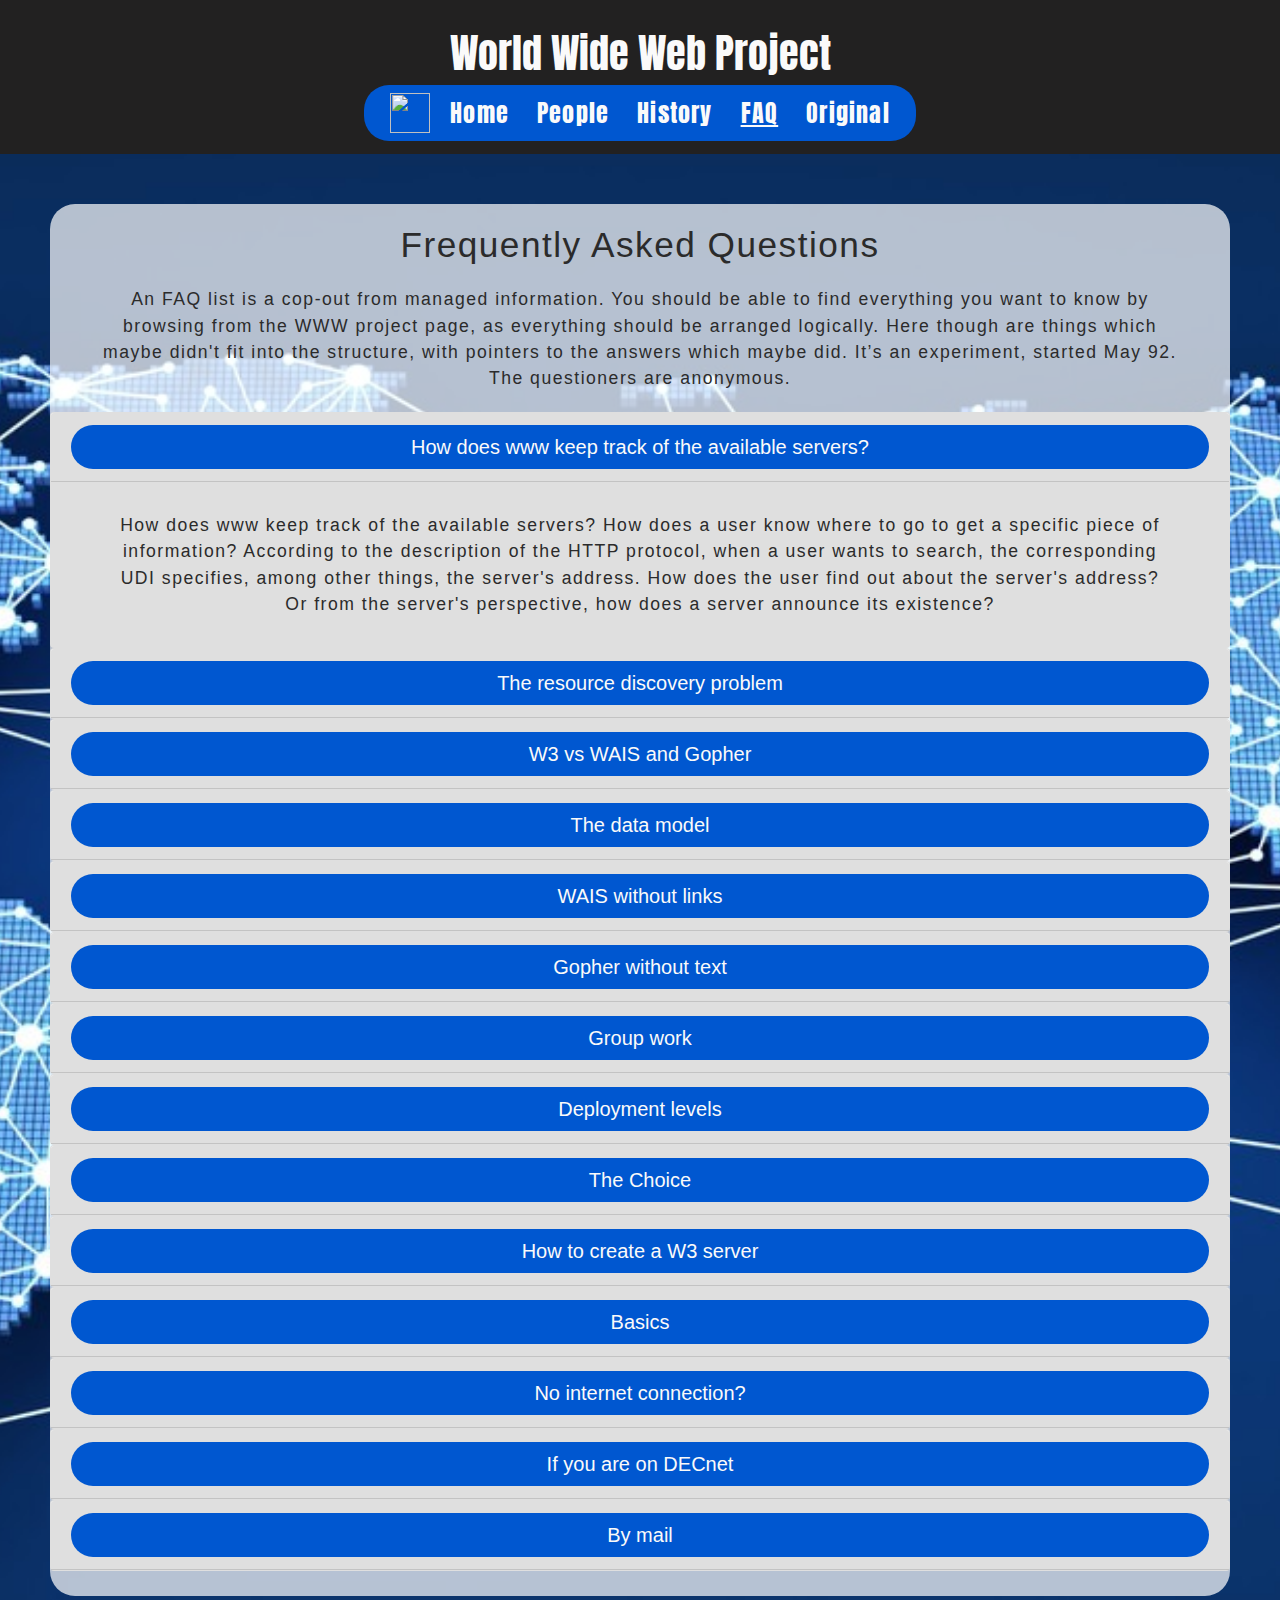
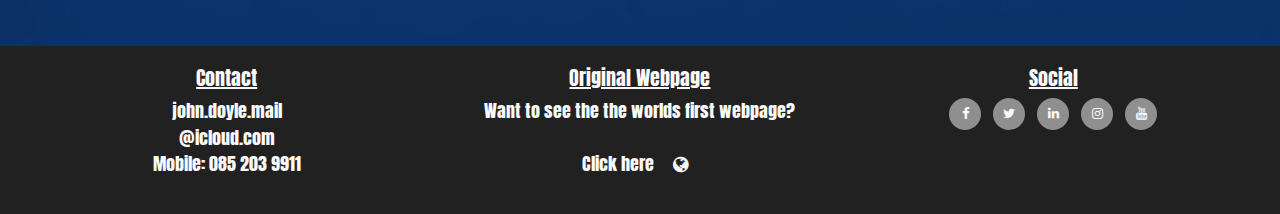
==== commit bb7ff54f: "adjusted faq.html styles" ====
--- a/faq.html
+++ b/faq.html
@@ -40,7 +40,7 @@
                         <a class="button-align" href="history.html">History</a>
                     </li>
                     <li class="www-nav-items list-inline-item">
-                        <a class="button-align active" href="faq.html" target="_blank" rel="noreferrer">FAQ</a>
+                        <a class="button-align active" href="faq.html">FAQ</a>
                     </li>
                     <li class="www-nav-items list-inline-item">
                         <a class="button-align" href="http://info.cern.ch/hypertext/WWW/TheProject.html" target="_blank" rel="noreferrer">Original</a>
@@ -52,243 +52,352 @@
       </div>
 </header>
 <section>
-      <div class="faq">
-        <div>
-          <h2 class="faq-heading">Frequently Asked Questions</h2>
+    <div class="faq">
+        <div class="faq-items">
+            <h2 class="faq-heading">Frequently Asked Questions</h2>
+            <p class="faq-para" id="faq-intro para">
+                An FAQ list is a cop-out from managed information. You should be able to find everything you want to know by 
+                browsing from the WWW project page, as everything should be arranged logically. Here though are things which maybe 
+                didn't fit into the structure, with pointers to the answers which maybe did. It’s an experiment, started May 92. 
+                The questioners are anonymous.
+            </p>
         </div>
-        <div class="faq-items">
-          <div>
-            <p class="faq-para">
-              An FAQ list is a cop-out from managed information. You should be able to find everything you want to know by 
-              browsing from the WWW project page, as everything should be arranged logically. Here though are things which 
-              maybe didn't fit into the structure, with pointers to the answers which maybe did. It’s an experiment, 
-              started May 92. The questioners are anonymous.
-            </p>
-          </div>
-          <div>
-            <h3 class="faq-sub-heading">How does www keep track of the available servers?</h3>
-            <p class="faq-para">
-              How does www keep track of the available servers? How does a user know where to go to get a specific piece 
-              of information? According to the description of the HTTP protocol, when a user wants to search, 
-              the corresponding UDI specifies, among other things, the server's address. How does the user find out 
-              about the server's address? Or from the server's perspective, how does a server announce its existence?
-            </p>
-          </div>
-          <div>
-            <h3 class="faq-sub-heading">The resource discovery problem</h3>
-            <h4 class="faq-date">14 May 1992</h4>
-            <p class="faq-para">
-              This is what people seem to call this problem in general.
-              As a physical server can serve many different types of information from different servers, 
-              we talk about finding documents and indexes, as that is what the user sees. To the reader, 
-              the web is a continuum. When a new server appears, it may serve many databases of data from 
-              different sources and on different subjects. The new data must be incorporated into the web. 
-              This means putting links to data on the new server (especially to a general overview document 
-              for the server if there is one) from existing documents which interested readers might be reading, 
-              or putting it into an index which people might search.
-            </p>
-            <p class="faq-para">
-              The person publishing the data must go through the same process as the person searching for it. 
-              When (s)he has found an overview page which (s)he feels ought to refer to the new data, (s)he can 
-              ask the author of that document (who ought to have signed it with a link to his or her mail address) 
-              to put in a link. There may be several links from different documents: there is not one master list. 
-              Of course, some servers are put up for internal use only, and links are only made from local documents. 
-              I only find out about these servers by word of mouth, but they exist.
-            </p>
-            <p class="faq-para">
-              Currently, there are three parallel trees on the web for finding data starting from scratch. 
-              The most interesting one is classified by subject. I've got an "Other subjects" link from Cern's 
-              home page to a master page of information by subject. From that, I have links to individual servers 
-              of all kinds (W3, WAIS and Gopher), and in cases where there are a lot like physics and biology, 
-              a link to a page about one specific subject. In this way, you can browse the web by subject like a library. 
-              I am looking for people in other disciplines to take over the subtrees for those disciplines as the 
-              load gets heavier (I may have candidates for some). The tree tends to be ought of date, and its authors 
-              rely on feedback to put in things which are missing.
-            </p>
-            <p class="faq-para">
-              The other trees are by organisation and by server type. The list by server type is easy because the 
-              people responsible for each protocol keep a list of the servers using it. That is, there is a tree of 
-              gophers, and there is an index of WAIS indexes. There is the W3/WAIS/Archie server for FTP sites. 
-              This tree isn't so useful unless you know what sort of a server you are looking for, but it tends 
-              to be more up-to-date than the subject index. It also has things in which aren't just about subjects. 
-              The third tree was going to be a geographic tree of organisations, but that isn't at all up-to-date.
-
-            </p>
-            <p class="faq-para">
-              By the way, it would be easy in principle for a third party to run over these trees and make indexes of 
-              what they find. It is just that no one has done it as far as I know because there isn't yet an indexer 
-              which runs over the web directly.
-            </p>
-            <p class="faq-para">
-              As you can see, the web is sufficiently flexible to allow several ways of finding information. 
-              In the end, I think a typical resource discovery session will involve someone starting on their 
-              "home" document, following one to two links to an index, then searching, and following several 
-              links from what they have found. In some cases, there will be more than one index search involved, 
-              such as at first for an organisation, and having found that, a search within it for a person or document. 
-              We need to keep this flexibility, as the available information in different places has such different 
-              characteristics.
-            </p>
-            <p class="faq-para">
-              In the long term, when there is a really large mass of data out there, with deep interconnections, 
-              then there is some really exciting work to be done on automatic algorithms to make multi-level searches.
-            </p>
-          </div>
-          <div>
-            <h3 class="faq-sub-heading">W3 vs WAIS and Gopher</h3>
-            <p class="faq-para">
-              What's the difference between W3 and WAIS? What's the difference between W3 and Gopher? 
-              Why invent yet another system? Which one should I use?
-            </p>
-          </div>
-          <div>
-            <h3 class="faq-sub-heading">The data model</h3>
-            <p class="faq-para"> 
-              W3 is comparable to both WAIS and Gopher, in that it is a client-server information system running 
-              over the internet. There is a difference in the data models. The W3 model is that everything (document, 
-              menu, index etc) is represented to the user as a hypertext (hypermedia) object. There are two navigation 
-              operations are available to the user: to follow a link or to send a query to a server. Only certain 
-              documents are flagged as having a search facility, and not all documents have links, but some documents 
-              have both. That's a pretty simple model and results in a pretty simple user interface.
-            </p>
-            <p class="faq-para">
-              Two neat things fall out of this model. One is that it turns out that almost all other information 
-              systems can be represented in terms of W3 documents. A W3 user can interrogate WAIS indexes (example) 
-              and Gopher servers (example). This comes from the flexibility of the W3 model to describe other structures. 
-              A WAIS database is a searchable document. The hit-list returned by a WAIS server (or any other query engine) 
-              is a hypertext document with links to the documents found. 
-            </p>
-            <p class="faq-para">
-              Gopher menus (or any other hierarchical menu system, including a file system) are represented as lists of 
-              items linked to other objects. The W3 system has an open addressing scheme allowing links to be made to 
-              any objects on W3, WAIS, Gopher, FTP, NFS, or Network News servers.
-            </p>
-            <p class="faq-para">
-              This flexibility has allowed lots of different kinds of data to be put on-line by writing a simple script 
-              to generate a hypertext "view" of the database. The hypertext model, then, is flexible. It is also as 
-              powerful as a communications medium. To author a document in hypertext is to communicate better. It 
-              allows one to put in a link whenever the reader might need background information.
-            </p>
-          </div>
-          <div>
-            <h3 class="faq-sub-heading">WAIS without links</h3>
-            <p class="faq-para">
-              You miss the links in WAIS in two ways. One is when you are looking for an index. You can't follow 
-              links from an overview page to "browse" through different indexes. You can only use a master index 
-              (the directory of sources) to find indexes. The other way is that when you have retrieved something, 
-              whether part of the FORTRAN manual or part of a mail discussion, you get it in isolation. You can't 
-              follow links from that document to related documents.
-            </p>
-          </div>
-          <div>
-            <h3 class="faq-sub-heading">Gopher without text</h3>
-            <p class="faq-para">
-              A Gopher menu is a dry list of items. Each line has 80 characters in which to describe an option. 
-              In practice, to communicate with the reader, one needs the full power of text formatting in many styles. 
-              A plain list turns out to be relatively infrequently used when the author or the program generating the 
-              document has a choice. Note that the "Panda" project adds some plain text to Gopher menus, but this is 
-              only a small step toward the flexible blending of links and text which is hypertext.
-            </p>
-          </div>
-          <div>
-            <h3 class="faq-sub-heading">Group work</h3>
-            <p class="faq-para">
-              The second big difference is that W3 is designed to include collaborative authoring (CSCW) so that 
-              groups can share information, rather than simply individuals disseminate it. We only have a stab at 
-              this on the NeXT platform, as we were overtaken by the web's success in dissemination mode.
-            </p>
-          </div>
-          <div>
-            <h3 class="faq-sub-heading">Deployment levels</h3>
-            <p class="faq-para">
-              The W3 software is not (May 92) as deeply deployed as WAIS and Gopher software. This is basically 
-              because it takes more time to write a hypertext client than a menu or query client. (Also, because 
-              the initial W3 instigators are paid to work for the world of High-Energy Physics primarily).
-            </p>
-            <p class="faq-para">
-              However, the W3 world is growing very fast. There is widespread recognition that hypertext is 
-              essential for the next generation. It is planned to merge the W3 and Gopher systems, and there is 
-              no reason (apart from server simplicity and, perhaps, response time) why both of these systems could 
-              not use the WAIS protocol when it settles down.
-            </p>
-          </div>
-          <div>
-            <h3 class="faq-sub-heading">The Choice</h3>
-            <p class="faq-para">
-              Bear in mind:
-              <ul class="faq-para-list">
-                <li>A W3 client can read data from any other system.</li>
-                <li>If you run a W3 server you can upgrade certain parts of the documentation to hypertext later.</li>
-                <li>Hypertext is neat for representing existing data easily.</li>
-              </ul>
-              <p class="faq-para">So install W3 clients and W3 servers. If you want to install a Gopher or WAIS server, 
-              fine: the W3 clients will access it. If you install a WAIS server, then you could install 
-              the W3-WAIS gateway locally to save bandwidth.
-              </p>
-            </p>
-          </div>
-          <div>
-            <h3 class="faq-sub-heading">How to create a W3 server</h3>
-            <p class="faq-para">
-              What's the difference between a server and a gateway? Which one do I need? What's the easiest way 
-              to create a server? How do I customise the distributed software to my needs? How can I write an index server?
-            </p>
-          </div>
-          <div>
-            <h3 class="faq-sub-heading">Basics</h3>
-            <p class="faq-para">
-              Since this FAQ came up, a lot more documentation about starting servers has come onto the web, 
-              so it might pay you to browse a bit more. There are so many ways, that it might seem complicated, 
-              but in fact, most of the methods are very easy.
-            </p>
-            <p class="faq-para">
-              The server that we distribute as WWWDaemon is in two parts: a common HTDaemon program taking care of 
-              the communications, and a variable HTRetrieve function called by HTDaemon with the significant part 
-              of the address (i.e. after host) split as argument and keywords (look at the code). 
-            </p>
-            <p class="faq-para">
-              The default HTRetrieve function, located in HTRetrieve.c, only knows about finding files and sending them. 
-              To make an index server, you need an HTRetrieve that knows how to query a database or otherwise find info, 
-              from keywords supplied after the '?' in the address. It can be as simple as a 'grep' in a series of files.
-            </p>
-            <p class="faq-para">
-              We provide 3 example index servers built this way: VMSHelpGate, which gives access to VMS help, FindGate 
-              which gives access to a mainframe search engine called XFind, and WAISGate, which speaks the WAIS protocol 
-              to contact their search engines. You can read about all this in the Web…
-            </p>
-            <p class="faq-para">
-              Oh yes, the ISINDEX tag should be returned by the server to notify the client that it accepts searches.
-              Page under construction.
-            </p>
-          </div>
-          <div>
-            <h3 class="faq-sub-heading">No internet connection?</h3>
-            <p class="faq-para">
-              You are not on the internet? You know you aren't because none of the usual commands are available 
-              to you like telnet and FTP. Don't worry: all is not lost. There are two possibilities.
-            </p>
-          </div>
-          <div>
-            <h3 class="faq-sub-heading">If you are on DECnet</h3>
-            <p class="faq-para">
-              If you are on a DECnet, then you can use DECnet versions of the W3 software. You can get information 
-              from outside the DECnet you are on so long as somebody somewhere runs a gateway into the internet on 
-              a machine which is connected to both.
-            </p>
-          </div>
-          <div>
-            <h3 class="faq-sub-heading">By mail</h3>
-            <p class="faq-para">
-              If you have electronic mail, then it possible (though slow!) to get W3 information by mail. 
-              Try sending a mail to listserv@info.cern.ch with a line in it saying just HELP.
-            </p>
-            <p class="faq-para">
-              To get back instructions, Your mail system must have a mail gateway onto internet mail, but hat is 
-              quite likely. You might have to take the internet address above and ask your friendly system manager 
-              how to convert it into the equivalent mail address on the system you are using. See more about the robot.
-            </p>
-          </div>
+        <div class="accordion faq-items" id="accordionExample">
+            <div class="card">
+                <div class="card-header" id="headingOne">
+                    <h3 class="mb-0">
+                    <button class="btn btn-block" type="button" data-toggle="collapse" data-target="#collapseOne" aria-expanded="true" aria-controls="collapseOne">
+                    How does www keep track of the available servers?</button></h3>
+                </div>
+                <div id="collapseOne" class="collapse show" aria-labelledby="headingOne" data-parent="#accordionExample">
+                    <div class="card-body">
+                        <p class="faq-para">
+                        How does www keep track of the available servers? How does a user know where to go to get a specific piece 
+                        of information? According to the description of the HTTP protocol, when a user wants to search, 
+                        the corresponding UDI specifies, among other things, the server's address. How does the user find out 
+                        about the server's address? Or from the server's perspective, how does a server announce its existence?
+                        </p>
+                    </div>
+                </div>
+            </div>
+            <div class="card">
+                <div class="card-header" id="headingTwo">
+                    <h3 class="mb-0">
+                    <button class="btn btn-block collapsed" type="button" data-toggle="collapse" data-target="#collapseTwo" aria-expanded="false" aria-controls="collapseTwo">
+                    The resource discovery problem</button></h3>
+                </div>
+                <div id="collapseTwo" class="collapse" aria-labelledby="headingTwo" data-parent="#accordionExample">
+                    <div class="card-body">
+                        <p class="faq-para">
+                            <h4 id="faq-date">14 May 1992</h4>
+                            This is what people seem to call this problem in general.
+                            As a physical server can serve many different types of information from different servers, 
+                            we talk about finding documents and indexes, as that is what the user sees. To the reader, 
+                            the web is a continuum. When a new server appears, it may serve many databases of data from 
+                            different sources and on different subjects. The new data must be incorporated into the web. 
+                            This means putting links to data on the new server (especially to a general overview document 
+                            for the server if there is one) from existing documents which interested readers might be reading, 
+                            or putting it into an index which people might search.
+                        </p>
+                        <p class="faq-para">
+                            The person publishing the data must go through the same process as the person searching for it. 
+                            When (s)he has found an overview page which (s)he feels ought to refer to the new data, (s)he can 
+                            ask the author of that document (who ought to have signed it with a link to his or her mail address) 
+                            to put in a link. There may be several links from different documents: there is not one master list. 
+                            Of course, some servers are put up for internal use only, and links are only made from local documents. 
+                            I only find out about these servers by word of mouth, but they exist.
+                        </p>
+                        <p class="faq-para">
+                            Currently, there are three parallel trees on the web for finding data starting from scratch. 
+                            The most interesting one is classified by subject. I've got an "Other subjects" link from Cern's 
+                            home page to a master page of information by subject. From that, I have links to individual servers 
+                            of all kinds (W3, WAIS and Gopher), and in cases where there are a lot like physics and biology, 
+                            a link to a page about one specific subject. In this way, you can browse the web by subject like a library. 
+                            I am looking for people in other disciplines to take over the subtrees for those disciplines as the 
+                            load gets heavier (I may have candidates for some). The tree tends to be ought of date, and its authors 
+                            rely on feedback to put in things which are missing.
+                        </p>
+                        <p class="faq-para">
+                            The other trees are by organisation and by server type. The list by server type is easy because the 
+                            people responsible for each protocol keep a list of the servers using it. That is, there is a tree of 
+                            gophers, and there is an index of WAIS indexes. There is the W3/WAIS/Archie server for FTP sites. 
+                            This tree isn't so useful unless you know what sort of a server you are looking for, but it tends 
+                            to be more up-to-date than the subject index. It also has things in which aren't just about subjects. 
+                            The third tree was going to be a geographic tree of organisations, but that isn't at all up-to-date.
+                        </p>
+                        <p class="faq-para">
+                            By the way, it would be easy in principle for a third party to run over these trees and make indexes of 
+                            what they find. It is just that no one has done it as far as I know because there isn't yet an indexer 
+                            which runs over the web directly.
+                        </p>
+                        <p class="faq-para">
+                            As you can see, the web is sufficiently flexible to allow several ways of finding information. 
+                            In the end, I think a typical resource discovery session will involve someone starting on their 
+                            "home" document, following one to two links to an index, then searching, and following several 
+                            links from what they have found. In some cases, there will be more than one index search involved, 
+                            such as at first for an organisation, and having found that, a search within it for a person or document. 
+                            We need to keep this flexibility, as the available information in different places has such different 
+                            characteristics.
+                        </p>
+                        <p class="faq-para">
+                            In the long term, when there is a really large mass of data out there, with deep interconnections, 
+                            then there is some really exciting work to be done on automatic algorithms to make multi-level searches.
+                        </p>
+                    </div>
+                </div>
+            </div>
+            <div class="card">
+                <div class="card-header" id="headingThree">
+                    <h3 class="mb-0">
+                    <button class="btn btn-block collapsed" type="button" data-toggle="collapse" data-target="#collapseThree" aria-expanded="false" aria-controls="collapseThree">
+                    W3 vs WAIS and Gopher</button></h3>
+                </div>
+                <div id="collapseThree" class="collapse" aria-labelledby="headingThree" data-parent="#accordionExample">
+                    <div class="card-body">
+                        <p class="faq-para">
+                            What's the difference between W3 and WAIS? What's the difference between W3 and Gopher? 
+                            Why invent yet another system? Which one should I use?
+                        </p>
+                    </div>
+                </div>
+            </div>
+             <div class="card">
+                <div class="card-header" id="headingFour">
+                    <h3 class="mb-0">
+                    <button class="btn btn-block collapsed" type="button" data-toggle="collapse" data-target="#collapseFour" aria-expanded="false" aria-controls="collapseTwo">
+                    The data model</button></h3>
+                </div>
+                <div id="collapseFour" class="collapse" aria-labelledby="headingTwo" data-parent="#accordionExample">
+                    <div class="card-body">
+                        <p class="faq-para"> 
+                            W3 is comparable to both WAIS and Gopher, in that it is a client-server information system running 
+                            over the internet. There is a difference in the data models. The W3 model is that everything (document, 
+                            menu, index etc) is represented to the user as a hypertext (hypermedia) object. There are two navigation 
+                            operations are available to the user: to follow a link or to send a query to a server. Only certain 
+                            documents are flagged as having a search facility, and not all documents have links, but some documents 
+                            have both. That's a pretty simple model and results in a pretty simple user interface.
+                        </p>
+                        <p class="faq-para">
+                            Two neat things fall out of this model. One is that it turns out that almost all other information 
+                            systems can be represented in terms of W3 documents. A W3 user can interrogate WAIS indexes (example) 
+                            and Gopher servers (example). This comes from the flexibility of the W3 model to describe other structures. 
+                            A WAIS database is a searchable document. The hit-list returned by a WAIS server (or any other query engine) 
+                            is a hypertext document with links to the documents found. 
+                        </p>
+                        <p class="faq-para">
+                            Gopher menus (or any other hierarchical menu system, including a file system) are represented as lists of 
+                            items linked to other objects. The W3 system has an open addressing scheme allowing links to be made to 
+                            any objects on W3, WAIS, Gopher, FTP, NFS, or Network News servers.
+                        </p>
+                        <p class="faq-para">
+                            This flexibility has allowed lots of different kinds of data to be put on-line by writing a simple script 
+                            to generate a hypertext "view" of the database. The hypertext model, then, is flexible. It is also as 
+                            powerful as a communications medium. To author a document in hypertext is to communicate better. It 
+                            allows one to put in a link whenever the reader might need background information.
+                        </p>
+                    </div>
+                </div>
+            </div>
+             <div class="card">
+                <div class="card-header" id="headingFive">
+                    <h3 class="mb-0">
+                    <button class="btn btn-block collapsed" type="button" data-toggle="collapse" data-target="#collapseFive" aria-expanded="false" aria-controls="collapseTwo">
+                    WAIS without links</button></h3>
+                </div>
+                <div id="collapseFive" class="collapse" aria-labelledby="headingTwo" data-parent="#accordionExample">
+                    <div class="card-body">
+                        <p class="faq-para">
+                            You miss the links in WAIS in two ways. One is when you are looking for an index. You can't follow 
+                            links from an overview page to "browse" through different indexes. You can only use a master index 
+                            (the directory of sources) to find indexes. The other way is that when you have retrieved something, 
+                            whether part of the FORTRAN manual or part of a mail discussion, you get it in isolation. You can't 
+                            follow links from that document to related documents.
+                        </p>
+                    </div>
+                </div>
+            </div>
+             <div class="card">
+                <div class="card-header" id="headingSix">
+                    <h3 class="mb-0">
+                    <button class="btn btn-block collapsed" type="button" data-toggle="collapse" data-target="#collapseSix" aria-expanded="false" aria-controls="collapseTwo">
+                    Gopher without text</button></h3>
+                </div>
+                <div id="collapseSix" class="collapse" aria-labelledby="headingTwo" data-parent="#accordionExample">
+                    <div class="card-body">
+                        <p class="faq-para">
+                            A Gopher menu is a dry list of items. Each line has 80 characters in which to describe an option. 
+                            In practice, to communicate with the reader, one needs the full power of text formatting in many styles. 
+                            A plain list turns out to be relatively infrequently used when the author or the program generating the 
+                            document has a choice. Note that the "Panda" project adds some plain text to Gopher menus, but this is 
+                            only a small step toward the flexible blending of links and text which is hypertext.
+                        </p>
+                    </div>
+                </div>
+            </div>
+             <div class="card">
+                <div class="card-header" id="headingSeven">
+                    <h3 class="mb-0">
+                    <button class="btn btn-block collapsed" type="button" data-toggle="collapse" data-target="#collapseSeven" aria-expanded="false" aria-controls="collapseTwo">
+                    Group work</button></h3>
+                </div>
+                <div id="collapseSeven" class="collapse" aria-labelledby="headingTwo" data-parent="#accordionExample">
+                    <div class="card-body">
+                        <p class="faq-para">
+                            The second big difference is that W3 is designed to include collaborative authoring (CSCW) so that 
+                            groups can share information, rather than simply individuals disseminate it. We only have a stab at 
+                            this on the NeXT platform, as we were overtaken by the web's success in dissemination mode.
+                        </p>
+                    </div>
+                </div>
+            </div>
+             <div class="card">
+                <div class="card-header" id="headingEight">
+                    <h3 class="mb-0">
+                    <button class="btn btn-block collapsed" type="button" data-toggle="collapse" data-target="#collapseEight" aria-expanded="false" aria-controls="collapseTwo">
+                    Deployment levels</button></h3>
+                </div>
+                <div id="collapseEight" class="collapse" aria-labelledby="headingTwo" data-parent="#accordionExample">
+                    <div class="card-body">
+                        <p class="faq-para">
+                            The W3 software is not (May 92) as deeply deployed as WAIS and Gopher software. This is basically 
+                            because it takes more time to write a hypertext client than a menu or query client. (Also, because 
+                            the initial W3 instigators are paid to work for the world of High-Energy Physics primarily).
+                        </p>
+                        <p class="faq-para">
+                            However, the W3 world is growing very fast. There is widespread recognition that hypertext is 
+                            essential for the next generation. It is planned to merge the W3 and Gopher systems, and there is 
+                            no reason (apart from server simplicity and, perhaps, response time) why both of these systems could 
+                            not use the WAIS protocol when it settles down.
+                        </p>
+                    </div>
+                </div>
+            </div>
+             <div class="card">
+                <div class="card-header" id="headingNine">
+                    <h3 class="mb-0">
+                    <button class="btn btn-block collapsed" type="button" data-toggle="collapse" data-target="#collapseNine" aria-expanded="false" aria-controls="collapseTwo">
+                    The Choice</button></h3>
+                </div>
+                <div id="collapseNine" class="collapse" aria-labelledby="headingTwo" data-parent="#accordionExample">
+                    <div class="card-body">
+                        <p class="faq-para">
+                            Bear in mind:
+                            <ul class="faq-para-list text-left">
+                                <li>A W3 client can read data from any other system.</li>
+                                <li>If you run a W3 server you can upgrade certain parts of the documentation to hypertext later.</li>
+                                <li>Hypertext is neat for representing existing data easily.</li>
+                            </ul>
+                            <p class="faq-para">So install W3 clients and W3 servers. If you want to install a Gopher or WAIS server, 
+                            fine: the W3 clients will access it. If you install a WAIS server, then you could install 
+                            the W3-WAIS gateway locally to save bandwidth.
+                            </p>
+                        </p>
+                    </div>
+                </div>
+            </div>
+             <div class="card">
+                <div class="card-header" id="headingTen">
+                    <h3 class="mb-0">
+                    <button class="btn btn-block collapsed" type="button" data-toggle="collapse" data-target="#collapseTen" aria-expanded="false" aria-controls="collapseTwo">
+                    How to create a W3 server</button></h3>
+                </div>
+                <div id="collapseTen" class="collapse" aria-labelledby="headingTwo" data-parent="#accordionExample">
+                    <div class="card-body">
+                        <p class="faq-para">
+                            What's the difference between a server and a gateway? Which one do I need? What's the easiest way 
+                            to create a server? How do I customise the distributed software to my needs? How can I write an index server?
+                        </p>
+                    </div>
+                </div>
+            </div>
+             <div class="card">
+                <div class="card-header" id="headingEleven">
+                    <h3 class="mb-0">
+                    <button class="btn btn-block collapsed" type="button" data-toggle="collapse" data-target="#collapseEleven" aria-expanded="false" aria-controls="collapseTwo">
+                    Basics</button></h3>
+                </div>
+                <div id="collapseEleven" class="collapse" aria-labelledby="headingTwo" data-parent="#accordionExample">
+                    <div class="card-body">
+                        <p class="faq-para">
+                            Since this FAQ came up, a lot more documentation about starting servers has come onto the web, 
+                            so it might pay you to browse a bit more. There are so many ways, that it might seem complicated, 
+                            but in fact, most of the methods are very easy.
+                        </p>
+                        <p class="faq-para">
+                            The server that we distribute as WWWDaemon is in two parts: a common HTDaemon program taking care of 
+                            the communications, and a variable HTRetrieve function called by HTDaemon with the significant part 
+                            of the address (i.e. after host) split as argument and keywords (look at the code). 
+                        </p>
+                        <p class="faq-para">
+                            The default HTRetrieve function, located in HTRetrieve.c, only knows about finding files and sending them. 
+                            To make an index server, you need an HTRetrieve that knows how to query a database or otherwise find info, 
+                            from keywords supplied after the '?' in the address. It can be as simple as a 'grep' in a series of files.
+                        </p>
+                        <p class="faq-para">
+                            We provide 3 example index servers built this way: VMSHelpGate, which gives access to VMS help, FindGate 
+                            which gives access to a mainframe search engine called XFind, and WAISGate, which speaks the WAIS protocol 
+                            to contact their search engines. You can read about all this in the Web…
+                        </p>
+                        <p class="faq-para">
+                            Oh yes, the ISINDEX tag should be returned by the server to notify the client that it accepts searches.
+                            Page under construction.
+                        </p>
+]                    </div>
+                </div>
+            </div>
+             <div class="card">
+                <div class="card-header" id="headingTwelve">
+                    <h3 class="mb-0">
+                    <button class="btn btn-block collapsed" type="button" data-toggle="collapse" data-target="#collapseTwelve" aria-expanded="false" aria-controls="collapseTwo">
+                    No internet connection?</button></h3>
+                </div>
+                <div id="collapseTwelve" class="collapse" aria-labelledby="headingTwo" data-parent="#accordionExample">
+                    <div class="card-body">
+                        <p class="faq-para">
+                        You are not on the internet? You know you aren't because none of the usual commands are available 
+                        to you like telnet and FTP. Don't worry: all is not lost. There are two possibilities.
+                        </p>
+                    </div>
+                </div>
+            </div>
+             <div class="card">
+                <div class="card-header" id="headingThirteen">
+                    <h3 class="mb-0">
+                    <button class="btn btn-block collapsed" type="button" data-toggle="collapse" data-target="#collapseThirteen" aria-expanded="false" aria-controls="collapseTwo">
+                    If you are on DECnet</button></h3>
+                </div>
+                <div id="collapseThirteen" class="collapse" aria-labelledby="headingTwo" data-parent="#accordionExample">
+                    <div class="card-body">
+                        <p class="faq-para">
+                        If you are on a DECnet, then you can use DECnet versions of the W3 software. You can get information 
+                        from outside the DECnet you are on so long as somebody somewhere runs a gateway into the internet on 
+                        a machine which is connected to both.
+                        </p>
+                    </div>
+                </div>
+            </div>
+             <div class="card">
+                <div class="card-header" id="headingFourteen">
+                    <h3 class="mb-0">
+                    <button class="btn btn-block collapsed" type="button" data-toggle="collapse" data-target="#collapseFourteen" aria-expanded="false" aria-controls="collapseTwo">
+                    By mail</button></h3>
+                </div>
+                <div id="collapseFourteen" class="collapse" aria-labelledby="headingTwo" data-parent="#accordionExample">
+                    <div class="card-body">
+                        <p class="faq-para">
+                        If you have electronic mail, then it possible (though slow!) to get W3 information by mail. 
+                        Try sending a mail to listserv@info.cern.ch with a line in it saying just HELP.
+                        </p>
+                        <p class="faq-para">
+                        To get back instructions, Your mail system must have a mail gateway onto internet mail, but hat is 
+                        quite likely. You might have to take the internet address above and ask your friendly system manager 
+                        how to convert it into the equivalent mail address on the system you are using. See more about the robot.
+                        </p>
+                    </div>
+                </div>
+            </div>
         </div>
-      </div>
+    </div>
 </section>
 <footer class="container-fluid footer-bg">
       <div id="footer-details" class="row">
--- a/assets/css/style.css
+++ b/assets/css/style.css
@@ -36,7 +36,7 @@
 
 .background {
   background: url("../images/internet.jpeg") no-repeat no-repeat center center;
-/* CREDIT: Image: https://www.educationworld.in/30th-anniversary-of-the-world-wide-web-or-www/ */
+  /* CREDIT: Image: https://www.educationworld.in/30th-anniversary-of-the-world-wide-web-or-www/ */
   -webkit-background-size: cover;
   -moz-background-size: cover;
   -o-background-size: cover;
@@ -48,7 +48,7 @@
 
 /*-------------------------Header */
 
-header{
+header {
   padding: 5px;
 }
 
@@ -57,7 +57,7 @@
   font-size: 150%;
 }
 
-nav{
+nav {
   background-color: rgb(0, 87, 208);
   margin: auto;
   border-radius: 25px;
@@ -130,7 +130,7 @@
   color: rgb(0, 87, 208);
 }
 
-.social-links a{
+.social-links a {
   padding: 0;
 }
 
@@ -172,9 +172,11 @@
 /* Intro paragraph styles and animation */
 .intro-para {
   text-align: center;
-  background-color: rgba(255, 255, 255, 0.7);
+  background-color: rgba(250, 250, 250, 0.7);
   border: 5px;
   border-color: #000;
+  border-radius: 25px;
+
   margin: 50px;
   list-style: none;
   padding: 50px;
@@ -227,12 +229,12 @@
   background-color: rgba(255, 255, 255, 0.7);
   border: 5px;
   border-color: #000;
+  border-radius: 25px;
   margin: 50px 150px;
   list-style: none;
   padding: 50px;
 }
 
-
 #people-title {
   margin: 25px 0px;
   font-size: 180%;
@@ -266,6 +268,7 @@
   background-color: rgba(255, 255, 255, 0.7);
   border: 5px;
   border-color: #000;
+  border-radius: 25px;
   margin: 50px 150px;
   list-style: none;
   padding: 50px;
@@ -329,27 +332,67 @@
   background-color: rgba(255, 255, 255, 0.7);
   border: 5px;
   border-color: #000;
-  margin: 50px 150px;
+  border-radius: 25px;
+  margin: 50px 50px;
   list-style: none;
-  padding: 50px;
+  padding-bottom: 25px;
 }
 
 .faq-heading {
   color: #2b2b2b;
-  margin-bottom: 25px;
+  padding: 20px 0 0;
   font-size: 200%;
-}
-
-.faq-items {
-  margin-bottom: 30px;
-}
+  margin: 0;
+}
+
+.faq-sub-heading {
+  font-size: 150%;
+  margin: 25px 0px;
+}
+
+#faq-intro-para{
+  padding: 0 20px;
+}
+
+.faq-para {
+  text-align: center;
+  margin: 20px 0px;
+  padding: 0 50px;
+}
+
+#faq-date {
+  font-style: italic;
+  font-size: 18.8px;
+}
+
+.btn {
+  font-size: 20px;
+  color: #fafafa;
+  background-color: rgb(0, 87, 208);
+  border-radius: 25px;
+  text-align: center;
+}
+
+.btn:hover {
+  color: #fafafa;    
+  text-decoration: none;
+}
+
+.card-body{
+  padding: 10px;
+}
+
+.card-header,.card-body{
+    background-color: #dfdfdf;
+}
+
 /*-------------------------Media Queries */
 
 @media screen and (max-width: 970px) {
 
-  
   .intro-para {
     margin: 20px;
+    border-radius: 0;
   }
 
   .intro-para-first {
@@ -369,26 +412,33 @@
   .history {
     margin: 0;
     width: 100%;
+    border-radius: 0;
   }
 
   .people {
     margin: 0;
     width: 100%;
     padding: 0;
+    border-radius: 0;
   }
 
   #people-title {
     margin-top: 50px;
   }
 
+  .faq {
+    margin: 0;
+    width: 100%;
+    border-radius: 0;
+  }
+
   h1 {
     font-size: 1.8rem;
   }
-
 }
 
 @media screen and (max-width: 770px) {
-
+  
   footer {
     margin: 0px 50px;
   }
@@ -401,31 +451,34 @@
     margin: 0;
   }
 
-.md-m-0 {
-    margin: 0;
-    padding: 0;
-  }
-
-.intro-para-first,
-.intro-para-second,
-.intro-para-third {
+  .intro-para-first,
+  .intro-para-second,
+  .intro-para-third {
     margin: 40px 0px;
     padding: 0;
   }
 
+  .faq{
+      margin: 0;
+  }
+
+  #faq-intro-para{
+      padding: 0 15px;
+  }
+
+  .faq-para{
+      padding: 0 10px;
+  }
 }
 
 @media screen and (max-width: 575px) {
-
-nav{
+  nav {
     text-align: left;
     width: 100%;
   }
-
 }
 
 @media screen and (max-width: 320px) {
-
   .navbar-brand,
   .www-nav-items,
   .list-inline-item,
@@ -470,8 +523,12 @@
     margin-top: 50px;
   }
 
+  .faq {
+    margin: 0;
+    width: 100%;
+  }
+
   h1 {
     font-size: 1.8rem;
   }
-
-}+}
